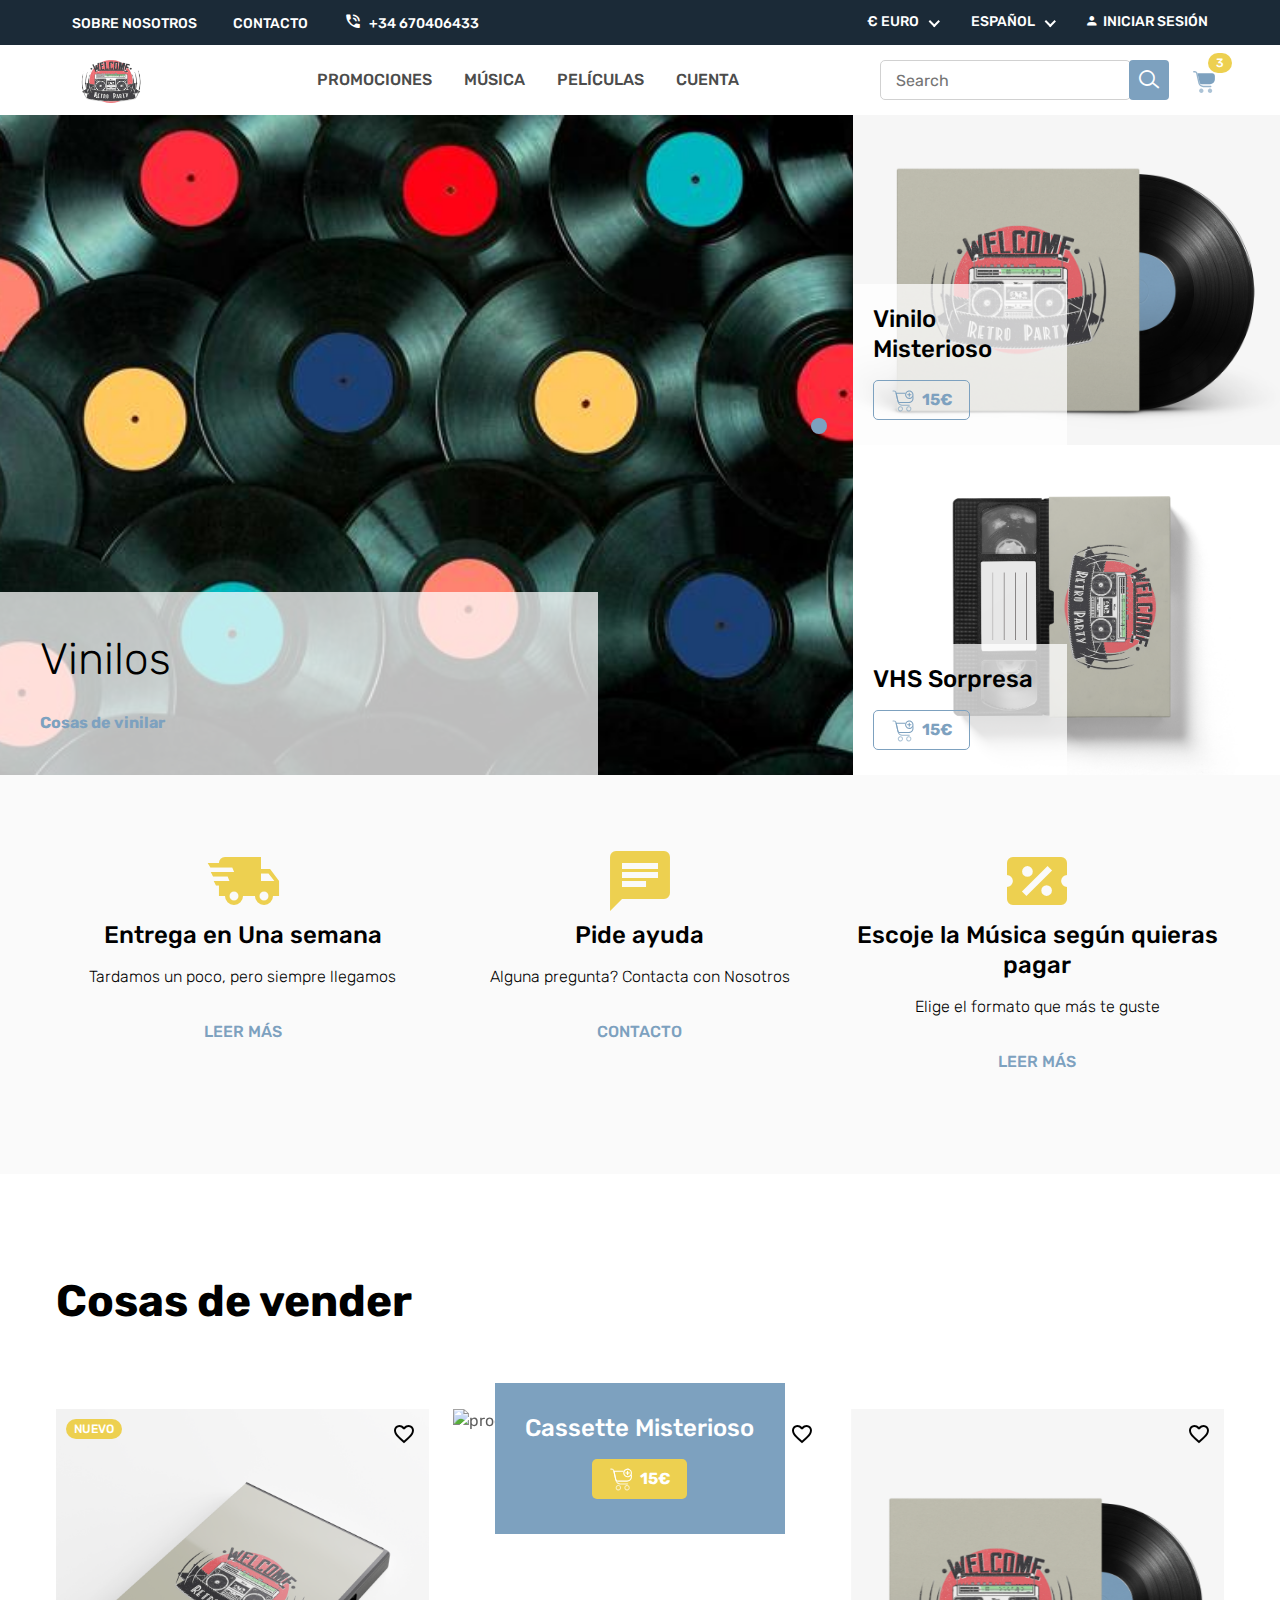
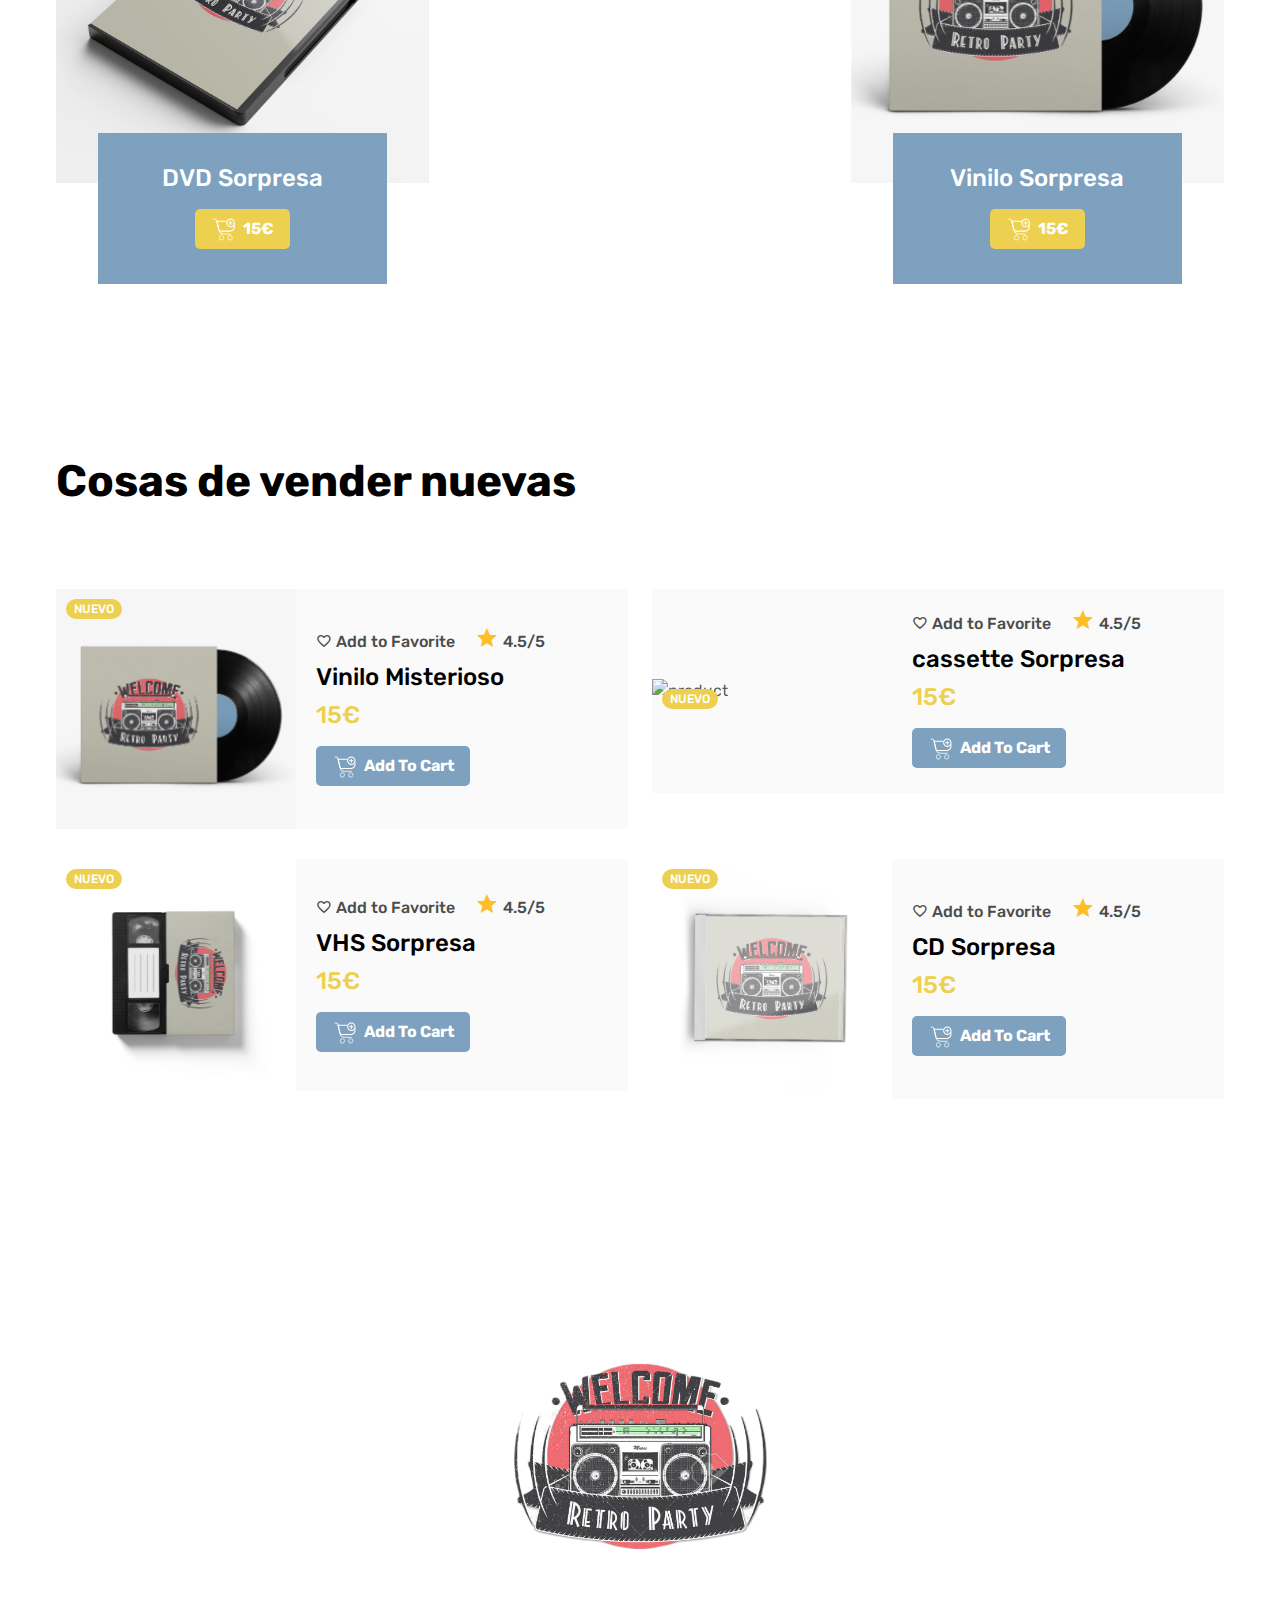
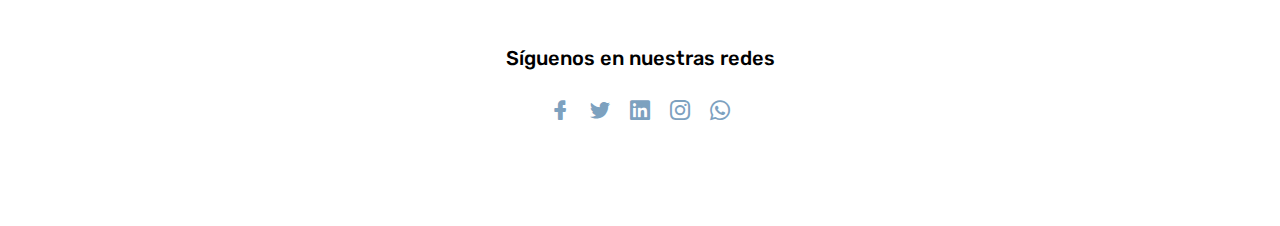
==== index.html @ 0384790f "cambios nav" ====
<!doctype html>
<html class="no-js" lang="en">

<head>
    <meta charset="utf-8">

    <!--====== Title ======-->
    <title>Magic Media</title>

    <meta name="description" content="">
    <meta name="viewport" content="width=device-width, initial-scale=1">

    <!--====== Favicon Icon ======-->
    <link rel="shortcut icon" href="assets/images/iconito.png" type="image/png">

    <!--====== Slick CSS ======-->
    <link rel="stylesheet" href="assets/css/slick.css">

    <!--====== Line Icons CSS ======-->
    <link rel="stylesheet" href="assets/css/LineIcons.css">

    <!--====== Material Design Icons CSS ======-->
    <link rel="stylesheet" href="assets/css/materialdesignicons.min.css">

    <!--====== Jquery Ui CSS ======-->
    <link rel="stylesheet" href="assets/css/jquery-ui.min.css">

    <!--====== nice select CSS ======-->
    <link rel="stylesheet" href="assets/css/nice-select.css">

    <!--====== Bootstrap CSS ======-->
    <link rel="stylesheet" href="assets/css/bootstrap.min.css">

    <!--====== Default CSS ======-->
    <link rel="stylesheet" href="assets/css/default.css">

    <!--====== Style CSS ======-->
    <link rel="stylesheet" href="assets/css/style.css">

</head>

<body>

    <!--====== Preloader Part Start ======-->
    <div class="preloader">
        <div class="loader">
            <div class="ytp-spinner">
                <div class="ytp-spinner-container">
                    <div class="ytp-spinner-rotator">
                        <div class="ytp-spinner-left">
                            <div class="ytp-spinner-circle"></div>
                        </div>
                        <div class="ytp-spinner-right">
                            <div class="ytp-spinner-circle"></div>
                        </div>
                    </div>
                </div>
            </div>
        </div>
    </div>
    <!--====== Preloader Part Ends ======-->

    <!--====== Navbar Style 7 Part Start ======-->
    <div class="navigation">
        <header class="navbar-style-7 position-relative">
            <div class="container">
                <!-- navbar mobile Start -->
                <div class="navbar-mobile d-lg-none">
                    <div class="row align-items-center">
                        <div class="col-3">
                            <!-- navbar cart start -->
                            <div class="navbar-toggle icon-text-btn">
                                <a class="icon-btn primary-icon-text mobile-menu-open-7" href="javascript:void(0)">
                                    <i class="mdi mdi-menu"></i>
                                </a>
                            </div>
                            <!-- navbar cart Ends -->
                        </div>
                        <div class="col-6">
                            <!-- desktop logo Start -->
                            <div class="mobile-logo text-center">
                                <a href="index.html"><img src="assets/images/logoMMS.png" alt="Logo"></a>
                            </div>
                            <!-- desktop logo Ends -->
                        </div>
                        <div class="col-3">
                            <!-- navbar cart start -->
                            <div class="navbar-cart">
                                <a class="icon-btn primary-icon-text icon-text-btn" href="javascript:void(0)">
                                    <img src="assets/images/icon-svg/cart-1.svg" alt="Icon">
                                    <span class="icon-text text-style-1">3</span>
                                </a>
    
                                <div class="navbar-cart-dropdown">
                                    <div class="checkout-style-2">
                                        <div class="checkout-header d-flex justify-content-between">
                                            <h6 class="title">Carro de la compra</h6>
                                        </div>
    
                                        <div class="checkout-table table-responsive">
                                            <table class="table">
                                                <tbody>
                                                    <tr>
                                                        <td class="checkout-product">
                                                            <div class="product-cart d-flex">
                                                                <div class="product-thumb">
                                                                    <img src="assets/images/product-cart/product-1.png"
                                                                        alt="Product">
                                                                </div>
                                                                <div class="product-content media-body">
                                                                    <h5 class="title">
                                                                        <a href="product-details-page.html">Disco Misterioso</a>
                                                                    </h5>
                                                                    <ul>
                                                                        <li><span></span></li>
                                                                        <li><span></span></li>
                                                                        <li>
                                                                            <a class="delete" href="javascript:void(0)">
                                                                                <i class="mdi mdi-delete"></i>
                                                                            </a>
                                                                        </li>
                                                                    </ul>
                                                                </div>
                                                            </div>
                                                        </td>
                                                        <td class="checkout-quantity">
                                                            <div class="product-quantity d-inline-flex">
                                                                <button type="button" id="sub" class="sub">
                                                                    <i class="mdi mdi-minus"></i>
                                                                </button>
                                                                <input type="text" value="1">
                                                                <button type="button" id="add" class="add">
                                                                    <i class="mdi mdi-plus"></i>
                                                                </button>
                                                            </div>
                                                        </td>
                                                        <td class="checkout-price">
                                                            <p class="price">15.00€</p>
                                                        </td>
                                                    </tr>
                                                    <tr>
                                                        <td class="checkout-product">
                                                            <div class="product-cart d-flex">
                                                                <div class="product-thumb">
                                                                    <img src="assets/images/product-cart/product-2.png"
                                                                        alt="Product">
                                                                </div>
                                                                <div class="product-content media-body">
                                                                    <h5 class="title">
                                                                        <a href="product-details-page.html">Vinilo sorpresa</a>
                                                                    </h5>
                                                                    <ul>
                                                                        <li><span></span></li>
                                                                        <li><span></span></li>
                                                                        <li>
                                                                            <a class="delete" href="javascript:void(0)">
                                                                                <i class="mdi mdi-delete"></i>
                                                                            </a>
                                                                        </li>
                                                                    </ul>
                                                                </div>
                                                            </div>
                                                        </td>
                                                        <td class="checkout-quantity">
                                                            <div class="product-quantity d-inline-flex">
                                                                <button type="button" id="sub" class="sub">
                                                                    <i class="mdi mdi-minus"></i>
                                                                </button>
                                                                <input type="text" value="1">
                                                                <button type="button" id="add" class="add">
                                                                    <i class="mdi mdi-plus"></i>
                                                                </button>
                                                            </div>
                                                        </td>
                                                        <td class="checkout-price">
                                                            <p class="price">15.00€</p>
                                                        </td>
                                                    </tr>
                                                    <tr>
                                                        <td class="checkout-product">
                                                            <div class="product-cart d-flex">
                                                                <div class="product-thumb">
                                                                    <img src="assets/images/product-cart/product-3.png"
                                                                        alt="Product">
                                                                </div>
                                                                <div class="product-content media-body">
                                                                    <h5 class="title">
                                                                        <a href="product-details-page.html">Blue-Ray Misterioso</a>
                                                                    </h5>
                                                                    <ul>
                                                                        <li><span></span></li>
                                                                        <li><span></span></li>
                                                                        <li>
                                                                            <a class="delete" href="javascript:void(0)">
                                                                                <i class="mdi mdi-delete"></i>
                                                                            </a>
                                                                        </li>
                                                                    </ul>
                                                                </div>
                                                            </div>
                                                        </td>
                                                        <td class="checkout-quantity">
                                                            <div class="product-quantity d-inline-flex">
                                                                <button type="button" id="sub" class="sub">
                                                                    <i class="mdi mdi-minus"></i>
                                                                </button>
                                                                <input type="text" value="1">
                                                                <button type="button" id="add" class="add">
                                                                    <i class="mdi mdi-plus"></i>
                                                                </button>
                                                            </div>
                                                        </td>
                                                        <td class="checkout-price">
                                                            <p class="price">15.00€</p>
                                                        </td>
                                                    </tr>
                                                </tbody>
                                            </table>
                                        </div>
    
                                        <div class="checkout-footer">
                                            <div class="checkout-sub-total d-flex justify-content-between">
                                                <p class="value">Precio Total:</p>
                                                <p class="price">45€</p>
                                            </div>
                                            <div class="checkout-btn">
                                                <a href="cart-page.html" class="main-btn primary-btn-border">Ver carrito</a>
                                                <a href="checkout-page.html" class="main-btn primary-btn">Checkout</a>
                                            </div>
                                        </div>
                                    </div>
                                </div>
                            </div>
                            <!-- navbar cart Ends -->
                        </div>
                    </div>
                    <!-- navbar search start -->
                    <div class="navbar-search mt-15.00€ search-style-5">
                        <div class="search-input">
                            <input type="text" placeholder="Search">
                        </div>
                        <div class="search-btn">
                            <button><i class="lni lni-search-alt"></i></button>
                        </div>
                    </div>
                    <!-- navbar search Ends -->
                </div>
                <!-- navbar mobile Start -->
            </div>
    
            <div class="navbar-container navbar-sidebar-7">
                <!-- navbar close  Ends -->
                <div class="navbar-close d-lg-none">
                    <a class="close-mobile-menu-7" href="javascript:void(0)"><i class="mdi mdi-close"></i></a>
                </div>
                <!-- navbar close  Ends -->
    
                <!-- navbar top Start -->
                <div class="navbar-top-wrapper">
                    <div class="container-lg">
                        <div class="navbar-top d-lg-flex justify-content-between">
                            <!-- navbar top left Start -->
                            <div class="navbar-top-left">
                                <ul class="navbar-top-link">
                                    <li><a href="about-page.html">Sobre nosotros</a></li>
                                    <li><a href="404.html">Contacto</a></li>
                                    <li>
                                        <a href="javascript:void(0)">
                                            <i class="mdi mdi-phone-in-talk"></i>
                                            +34 670406433
                                        </a>
                                    </li>
                                </ul>
                            </div>
                            <!-- navbar top left Ends -->
                            <!-- navbar top right Start -->
                            <div class="navbar-top-right">
                                <ul class="navbar-top-link">
                                    <li>
                                        <select>
                                            
                                            <option value="0">€ EURO</option>
                                            <option value="1">Ptas</option>
                                            
                                        </select>
                                    </li>
                                    <li>
                                        <select>
                                            <option value="0">Español</option>
                                            <option value="1">English</option>
                                            
                                        </select>
                                    </li>
                                    <li><a href="login-page.html"><i class="mdi mdi-account"></i>Iniciar sesión</a></li>
                                </ul>
                            </div>
                            <!-- navbar top right Ends -->
                        </div>
                    </div>
                </div>
                <!-- navbar top Ends -->
    
                <!-- main navbar Start -->
                <div class="navbar-wrapper">
                    <div class="container-lg">
                        <nav class="main-navbar d-lg-flex justify-content-between align-items-center">
                            <!-- desktop logo Start -->
                            <div class="desktop-logo d-none d-lg-block">
                                <img src="assets/images/logoMMS.png" alt="Logo"></a>
                            </div>
                            <!-- desktop logo Ends -->
                            <!-- navbar menu Start -->
                            <div class="navbar-menu">
                                <ul class="main-menu">

                                    <li><a href="category.html">Promociones</a></li>
                                    
                                    <li class="menu-item-has-children">
                                        <a href="#">Música</a>

                                        <ul class="sub-menu">
                                            <li><a href="category.html">Discos</a></li>
                                            <li><a href="category.html">Vinilos</a></li>
                                            <li><a href="category.html">Casetes</a></li>
                                        </ul>

                                    </li>
                                    <li class="menu-item-has-children">
                                        <a href="#">Películas</a>

                                        <ul class="sub-menu">
                                            <li><a href="category.html">VHS</a></li>
                                            <li><a href="category.html">DVD</a></li>
                                            <li><a href="category.html">Blu-Ray</a></li>
                                        </ul>

                                    </li>
                                    <li><a href="account-page.html">Cuenta</a></li>
                                    
                                </ul>
                            </div>
                            <!-- navbar menu Ends -->
                            <div class="navbar-search-cart d-none d-lg-flex">
                                <!-- navbar search start -->
                                <div class="navbar-search search-style-5">

                                    <div class="search-input">
                                        <input type="text" placeholder="Search">
                                    </div>
                                    <div class="search-btn">
                                        <button><i class="lni lni-search-alt"></i></button>
                                    </div>
                                </div>
                                <!-- navbar search Ends -->
                                <!-- navbar cart start -->
                                <div class="navbar-cart">
                                    <a class="icon-btn primary-icon-text icon-text-btn" href="javascript:void(0)">
                                        <img src="assets/images/icon-svg/cart-1.svg" alt="Icon">
                                        <span class="icon-text text-style-1">3</span>
                                    </a>
        
                                    <div class="navbar-cart-dropdown">
                                        <div class="checkout-style-2">
                                            <div class="checkout-header d-flex justify-content-between">
                                                <h6 class="title">Carro de la compra</h6>
                                            </div>
        
                                            <div class="checkout-table table-responsive">
                                                <table class="table">
                                                    <tbody>
                                                        <tr>
                                                            <td class="checkout-product">
                                                                <div class="product-cart d-flex">
                                                                    <div class="product-thumb">
                                                                        <img src="assets/images/product-cart/product-1.png"
                                                                            alt="Product">
                                                                    </div>
                                                                    <div class="product-content media-body">
                                                                        <h5 class="title">
                                                                            <a href="product-details-page.html">Disco Misterioso</a>
                                                                        </h5>
                                                                        <ul>
                                                                            <li><span></span></li>
                                                                            <li><span></span></li>
                                                                            <li>
                                                                                <a class="delete" href="javascript:void(0)">
                                                                                    <i class="mdi mdi-delete"></i>
                                                                                </a>
                                                                            </li>
                                                                        </ul>
                                                                    </div>
                                                                </div>
                                                            </td>
                                                            <td class="checkout-quantity">
                                                                <div class="product-quantity d-inline-flex">
                                                                    <button type="button" id="sub" class="sub">
                                                                        <i class="mdi mdi-minus"></i>
                                                                    </button>
                                                                    <input type="text" value="1">
                                                                    <button type="button" id="add" class="add">
                                                                        <i class="mdi mdi-plus"></i>
                                                                    </button>
                                                                </div>
                                                            </td>
                                                            <td class="checkout-price">
                                                                <p class="price">15.00€</p>
                                                            </td>
                                                        </tr>
                                                        <tr>
                                                            <td class="checkout-product">
                                                                <div class="product-cart d-flex">
                                                                    <div class="product-thumb">
                                                                        <img src="assets/images/product-cart/product-2.png"
                                                                            alt="Product">
                                                                    </div>
                                                                    <div class="product-content media-body">
                                                                        <h5 class="title">
                                                                            <a href="product-details-page.html">Vinilo sorpresa</a>
                                                                        </h5>
                                                                        <ul>
                                                                            <li><span></span></li>
                                                                            <li><span></span></li>
                                                                            <li>
                                                                                <a class="delete" href="javascript:void(0)">
                                                                                    <i class="mdi mdi-delete"></i>
                                                                                </a>
                                                                            </li>
                                                                        </ul>
                                                                    </div>
                                                                </div>
                                                            </td>
                                                            <td class="checkout-quantity">
                                                                <div class="product-quantity d-inline-flex">
                                                                    <button type="button" id="sub" class="sub">
                                                                        <i class="mdi mdi-minus"></i>
                                                                    </button>
                                                                    <input type="text" value="1">
                                                                    <button type="button" id="add" class="add">
                                                                        <i class="mdi mdi-plus"></i>
                                                                    </button>
                                                                </div>
                                                            </td>
                                                            <td class="checkout-price">
                                                                <p class="price">15.00€</p>
                                                            </td>
                                                        </tr>
                                                        <tr>
                                                            <td class="checkout-product">
                                                                <div class="product-cart d-flex">
                                                                    <div class="product-thumb">
                                                                        <img src="assets/images/product-cart/product-3.png"
                                                                            alt="Product">
                                                                    </div>
                                                                    <div class="product-content media-body">
                                                                        <h5 class="title">
                                                                            <a href="product-details-page.html">Blue-Ray Misterioso</a>
                                                                        </h5>
                                                                        <ul>
                                                                            <li><span></span></li>
                                                                            <li><span></span></li>
                                                                            <li>
                                                                                <a class="delete" href="javascript:void(0)">
                                                                                    <i class="mdi mdi-delete"></i>
                                                                                </a>
                                                                            </li>
                                                                        </ul>
                                                                    </div>
                                                                </div>
                                                            </td>
                                                            <td class="checkout-quantity">
                                                                <div class="product-quantity d-inline-flex">
                                                                    <button type="button" id="sub" class="sub">
                                                                        <i class="mdi mdi-minus"></i>
                                                                    </button>
                                                                    <input type="text" value="1">
                                                                    <button type="button" id="add" class="add">
                                                                        <i class="mdi mdi-plus"></i>
                                                                    </button>
                                                                </div>
                                                            </td>
                                                            <td class="checkout-price">
                                                                <p class="price">15.00€</p>
                                                            </td>
                                                        </tr>
                                                    </tbody>
                                                </table>
                                            </div>
        
                                            <div class="checkout-footer">
                                                <div class="checkout-sub-total d-flex justify-content-between">
                                                    <p class="value">Precio Total:</p>
                                                    <p class="price">45€</p>
                                                </div>
                                                <div class="checkout-btn">
                                                    <a href="cart-page.html" class="main-btn primary-btn-border">Ver carrito</a>
                                                    <a href="checkout-page.html" class="main-btn primary-btn">Checkout</a>
                                                </div>
                                            </div>
                                        </div>
                                    </div>
                                </div>
                                <!-- navbar cart Ends -->
                            </div>
                        </nav>
                    </div>
                </div>
                <!-- main navbar Ends -->
            </div>
            <div class="overlay-7"></div>
        </header>
    </div>
    <!--====== Navbar Style 7 Part Ends ======-->

    <!--====== Header Style 1 Part Start ======-->
    <section class="header-style-1">
        <div class="header-big">
            <div class="header-items-active">
                <div class="single-header-item bg_cover"
                    style="background-image: url(assets/images/header-1/header-big-1.jpg);">
                    <div class="header-item-content">
                        <h3 class="title">Vinilos </h3>
                        <a href="javascript:void(0)" class="link">Cosas de vinilar</a>
                    </div>
                </div>
                <div class="single-header-item bg_cover"
                    style="background-image: url(assets/images/header-1/header-big-2.jpg);">
                    <div class="header-item-content">
                        <h3 class="title">Discos</h3>
                        <a href="javascript:void(0)" class="link">Cosas de discar</a>
                    </div>
                </div>
                <div class="single-header-item bg_cover"
                    style="background-image: url(assets/images/header-1/header-big-1.jpg);">
                    <div class="header-item-content">
                        <h3 class="title">Vinilos</h3>
                        <a href="javascript:void(0)" class="link">Cosas de vinilar</a>
                    </div>
                </div>
            </div>
        </div>
        <div class="header-min">
            <div class="header-min-item product-style-25 bg_cover"
                style="background-image: url(assets/images/header-1/header-min-1.png);">
                <div class="product-content">
                    <h4 class="title"><a href="product-details-page.html">Vinilo Misterioso</a></h4>
                    <a href="javascript:void(0)" class="main-btn primary-btn-border"> <img src="assets/images/icon-svg/cart-5.svg" alt="">
                        15€
                    </a>
                </div>
            </div>
            <div class="header-min-item product-style-25 bg_cover"
                style="background-image: url(assets/images/header-1/header-min-2.png);">
                <div class="product-content">
                    <h4 class="title"><a href="product-details-page.html">VHS Sorpresa</a></h4>
                    <a href="javascript:void(0)" class="main-btn primary-btn-border"> <img src="assets/images/icon-svg/cart-5.svg" alt="">
                        15€
                    </a>
                </div>
            </div>
        </div>
    </section>
    <!--====== Header Style 1 Part Ends ======-->

    <!--====== Content Card Style 4 Part Start ======-->
    <section class="content-card-style-4 pt-70 pb-100">
        <div class="container">
            <div class="row justify-content-center">
                <div class="col-lg-4 col-md-7 col-sm-8">
                    <div class="single-content mt-15.00€ text-center">
                        <div class="content-icon">
                            <i class="mdi mdi-truck-fast"></i>
                        </div>
                        <div class="content-content">
                            <h4 class="title"><a href="javascript:void(0)">Entrega en Una semana</a></h4>
                            <p>Tardamos un poco, pero siempre llegamos</p>
                            <a href="500.html" class="more">Leer más</a>
                        </div>
                    </div>
                </div>
                <div class="col-lg-4 col-md-7 col-sm-8">
                    <div class="single-content mt-15.00€ text-center">
                        <div class="content-icon">
                            <i class="mdi mdi-message-text"></i>
                        </div>
                        <div class="content-content">
                            <h4 class="title"><a href="javascript:void(0)">Pide ayuda</a></h4>
                            <p>Alguna pregunta? Contacta con Nosotros</p>
                            <a href="404.html" class="more">Contacto</a>
                        </div>
                    </div>
                </div>
                <div class="col-lg-4 col-md-7 col-sm-8">
                    <div class="single-content mt-15.00€ text-center">
                        <div class="content-icon">
                            <i class="mdi mdi-ticket-percent"></i>
                        </div>
                        <div class="content-content">
                            <h4 class="title"><a href="javascript:void(0)">Escoje la Música según quieras pagar</a></h4>
                            <p>Elige el formato que más te guste</p>
                            <a href="500.html" class="more">Leer más</a>
                        </div>
                    </div>
                </div>
            </div>
        </div>
    </section>
    <!--====== Content Card Style 4 Part Ends ======-->

    <!--====== Product Style 1 Part Start ======-->
    <section class="product-wrapper pt-100 pb-70">
        <div class="container">
            <div class="row">
                <div class="col-lg-12">
                    <div class="mb-50">
                        <h1 class="heading-1 font-weight-700">Cosas de vender</h1>
                    </div>
                </div>
            </div>
            <div class="row">
                <div class="col-lg-4 col-sm-6">
                    <div class="product-style-1 mt-30">
                        <div class="product-image">
                            <span class="icon-text text-style-1">NUEVO</span>
                            <div class="product-active">
                                <div class="product-item active">
                                    <img src="assets/images/product-1/product-1.png" alt="product">
                                </div>
                            </div>
                            <a class="add-wishlist" href="javascript:void(0)">
                                <i class="mdi mdi-heart-outline"></i>
                            </a>
                        </div>
                        <div class="product-content text-center">
                            <h4 class="title"><a href="product-details-page.html">DVD Sorpresa</a></h4>
                            <a href="javascript:void(0)" class="main-btn secondary-1-btn">
                                <img src="assets/images/icon-svg/cart-7.svg" alt="">
                                15€
                            </a>
                        </div>
                    </div>
                </div>
                <div class="col-lg-4 col-sm-6">
                    <div class="product-style-1 mt-30">
                        <div class="product-image">
                            <div class="product-active">
                                <div class="product-item active">
                                    <img src="assets/images/product-1/product-5.png" alt="product">
                                </div>
                            </div>
                            <a class="add-wishlist" href="javascript:void(0)">
                                <i class="mdi mdi-heart-outline"></i>
                            </a>
                        </div>
                        <div class="product-content text-center">
                            <h4 class="title"><a href="product-details-page.html">Cassette Misterioso</a></h4>
                            <a href="javascript:void(0)" class="main-btn secondary-1-btn">
                                <img src="assets/images/icon-svg/cart-7.svg" alt="">
                                15€
                            </a>
                        </div>
                    </div>
                </div>
                <div class="col-lg-4 col-sm-6">
                    <div class="product-style-1 mt-30">
                        <div class="product-image">
                            <div class="product-active">
                                <div class="product-item active">
                                    <img src="assets/images/product-1/product-4.png" alt="product">
                                </div>
                            </div>
                            <a class="add-wishlist" href="javascript:void(0)">
                                <i class="mdi mdi-heart-outline"></i>
                            </a>
                        </div>
                        <div class="product-content text-center">
                            <h4 class="title"><a href="product-details-page.html">Vinilo Sorpresa</Source></a></h4>
                            <a href="javascript:void(0)" class="main-btn secondary-1-btn">
                                <img src="assets/images/icon-svg/cart-7.svg" alt="">
                                15€
                            </a>
                        </div>
                    </div>
                </div>
            </div>
        </div>
    </section>
    <!--====== Product Style 1 Part Ends ======-->

    <!--====== Product Style 7 Part Start ======-->
    <section class="product-wrapper pt-100 pb-100">
        <div class="container">
            <div class="row">
                <div class="col-lg-12">
                    <div class="mb-50">
                        <h1 class="heading-1 font-weight-700">Cosas de vender nuevas</h1>
                    </div>
                </div>
            </div>
            <div class="row">
                <div class="col-lg-6">
                    <div class="product-style-7 mt-30">
                        <div class="product-image">
                            <span class="icon-text text-style-1">NUEVO</span>
                            <div class="product-active">
                                <div class="product-item active">
                                    <img src="assets/images/product-4/product-1.png" alt="product">
                                </div>
                            </div>
                        </div>
                        <div class="product-content">
                            <ul class="product-meta">
                                <li>
                                    <a class="add-wishlist" href="javascript:void(0)">
                                        <i class="mdi mdi-heart-outline"></i>
                                        Add to Favorite
                                    </a>
                                </li>
                                <li>
                                    <span><i class="mdi mdi-star"></i> 4.5/5</span>
                                </li>
                            </ul>
                            <h4 class="title"><a href="product-details-page.html">Vinilo Misterioso</a></h4>
                            <span class="price">15€</span>
                            <a href="javascript:void(0)" class="main-btn primary-btn">
                                <img src="assets/images/icon-svg/cart-4.svg" alt="">
                                Add to Cart
                            </a>
                        </div>
                    </div>
                </div>
                <div class="col-lg-6">
                    <div class="product-style-7 mt-30">
                        <div class="product-image">
                            <span class="icon-text text-style-1">NUEVO</span>
                            <div class="product-active">
                                <div class="product-item active">
                                    <img src="assets/images/product-4/product-3.png" alt="product">
                                </div>
                            </div>
                        </div>
                        <div class="product-content">
                            <ul class="product-meta">
                                <li>
                                    <a class="add-wishlist" href="javascript:void(0)">
                                        <i class="mdi mdi-heart-outline"></i>
                                        Add to Favorite
                                    </a>
                                </li>
                                <li>
                                    <span><i class="mdi mdi-star"></i> 4.5/5</span>
                                </li>
                            </ul>
                            <h4 class="title"><a href="product-details-page.html">cassette Sorpresa</a></h4>
                            <span class="price">15€</span>
                            <a href="javascript:void(0)" class="main-btn primary-btn">
                                <img src="assets/images/icon-svg/cart-4.svg" alt="">
                                Add to Cart
                            </a>
                        </div>
                    </div>
                </div>
                <div class="col-lg-6">
                    <div class="product-style-7 mt-30">
                        <div class="product-image">
                            <span class="icon-text text-style-1">NUEVO</span>
                            <div class="product-active">
                                <div class="product-item active">
                                    <img src="assets/images/product-4/product-5.png" alt="product">
                                </div>

                            </div>
                        </div>
                        <div class="product-content">
                            <ul class="product-meta">
                                <li>
                                    <a class="add-wishlist" href="javascript:void(0)">
                                        <i class="mdi mdi-heart-outline"></i>
                                        Add to Favorite
                                    </a>
                                </li>
                                <li>
                                    <span><i class="mdi mdi-star"></i> 4.5/5</span>
                                </li>
                            </ul>
                            <h4 class="title"><a href="product-details-page.html">VHS Sorpresa</a></h4>
                            <span class="price">15€</span>
                            <a href="javascript:void(0)" class="main-btn primary-btn">
                                <img src="assets/images/icon-svg/cart-4.svg" alt="">
                                Add to Cart
                            </a>
                        </div>
                    </div>
                </div>
                <div class="col-lg-6">
                    <div class="product-style-7 mt-30">
                        <div class="product-image">
                            <span class="icon-text text-style-1">NUEVO</span>
                            <div class="product-active">
                                <div class="product-item active">
                                    <img src="assets/images/product-4/product-7.png" alt="product">
                                </div>
                            </div>
                        </div>
                        <div class="product-content">
                            <ul class="product-meta">
                                <li>
                                    <a class="add-wishlist" href="javascript:void(0)">
                                        <i class="mdi mdi-heart-outline"></i>
                                        Add to Favorite
                                    </a>
                                </li>
                                <li>
                                    <span><i class="mdi mdi-star"></i> 4.5/5</span>
                                </li>
                            </ul>
                            <h4 class="title"><a href="product-details-page.html">CD Sorpresa</a></h4>

                            <span class="price">15€</span>
                            <a href="javascript:void(0)" class="main-btn primary-btn">
                                <img src="assets/images/icon-svg/cart-4.svg" alt="">
                                Add to Cart
                            </a>
                        </div>
                    </div>
                </div>
            </div>
        </div>
    </section>
    <!--====== Product Style 7 Part Ends ======-->



    <!--====== Clients Logo Part Start ======-->
 
    <!--====== Clients Logo Part Ends ======-->

    
     

    <!--====== Footer Style 3 Part Start ======-->
    <section class="footer-style-3 pt-100 pb-100">
        <div class="container">
            <div class="footer-top">
                <div class="row justify-content-center">
                    <div class="col-lg-5 col-md-7 col-sm-10">
                        <div class="footer-logo text-center">
                            
                            <img src="assets/images/logoMMS.png" alt="">
                            
                        </div>
                        <h5 class="heading-5 text-center mt-30">Síguenos en nuestras redes</h5>
                        <ul class="footer-follow text-center">
                            <li><a href="javascript:void(0)"><i class="lni lni-facebook-filled"></i></a></li>
                            <li><a href="javascript:void(0)"><i class="lni lni-twitter-filled"></i></a></li>
                            <li><a href="javascript:void(0)"><i class="lni lni-linkedin-original"></i></a></li>
                            <li><a href="javascript:void(0)"><i class="lni lni-instagram-original"></i></a></li>
                            <li><a href="javascript:void(0)"><i class="lni lni-whatsapp"></i></a></li>
                        </ul>
                    </div>
                </div>
            </div>
    
            
    
    </section>
    <!--====== Footer Style 3 Part Ends ======-->

    <!--====== Bootstrap 5 js ======-->
    <script src="assets/js/popper.min.js"></script>
    <script src="assets/js/bootstrap.min.js"></script>


    <!--====== Jquery js ======-->
    <script src="assets/js/vendor/jquery-3.5.1.min.js"></script>
    <script src="assets/js/vendor/modernizr-3.7.1.min.js"></script>

    <!--====== Slick js ======-->
    <script src="assets/js/slick.min.js"></script>

    <!--====== Accordion Steps Form js ======-->
    <script src="assets/js/jquery-vj-accordion-steps.js"></script>

    <!--====== Jquery Ui js ======-->
    <script src="assets/js/jquery-ui.min.js"></script>

    <!--====== Form validator js ======-->
    <script src="assets/js/jquery.form-validator.min.js"></script>

    <!--====== nice select js ======-->
    <script src="assets/js/jquery.nice-select.min.js"></script>

    <!--====== formatter js ======-->
    <script src="assets/js/jquery.formatter.min.js"></script>

    <!--====== Main js ======-->
    <script src="assets/js/count-up.min.js"></script>

    <!--====== Main js ======-->
    <script src="assets/js/main.js"></script>

</body>

</html>
---- assets/css/nice-select.css ----
.nice-select{-webkit-tap-highlight-color:transparent;background-color:#fff;border-radius:5px;border:solid 1px #e8e8e8;box-sizing:border-box;clear:both;cursor:pointer;display:block;float:left;font-family:inherit;font-size:14px;font-weight:400;height:42px;line-height:40px;outline:none;padding-left:18px;padding-right:30px;position:relative;text-align:left!important;-webkit-transition:all .2s ease-in-out;transition:all .2s ease-in-out;-webkit-user-select:none;-moz-user-select:none;-ms-user-select:none;user-select:none;white-space:nowrap;width:auto}.nice-select:hover{border-color:#dbdbdb}.nice-select:active,.nice-select.open,.nice-select:focus{border-color:#999}.nice-select:after{border-bottom:2px solid #999;border-right:2px solid #999;content:'';display:block;height:5px;margin-top:-4px;pointer-events:none;position:absolute;right:12px;top:50%;-webkit-transform-origin:66% 66%;-ms-transform-origin:66% 66%;transform-origin:66% 66%;-webkit-transform:rotate(45deg);-ms-transform:rotate(45deg);transform:rotate(45deg);-webkit-transition:all .15s ease-in-out;transition:all .15s ease-in-out;width:5px}.nice-select.open:after{-webkit-transform:rotate(-135deg);-ms-transform:rotate(-135deg);transform:rotate(-135deg)}.nice-select.open .list{opacity:1;pointer-events:auto;-webkit-transform:scale(1) translateY(0);-ms-transform:scale(1) translateY(0);transform:scale(1) translateY(0)}.nice-select.disabled{border-color:#ededed;color:#999;pointer-events:none}.nice-select.disabled:after{border-color:#ccc}.nice-select.wide{width:100%}.nice-select.wide .list{left:0!important;right:0!important}.nice-select.right{float:right}.nice-select.right .list{left:auto;right:0}.nice-select.small{font-size:12px;height:36px;line-height:34px}.nice-select.small:after{height:4px;width:4px}.nice-select.small .option{line-height:34px;min-height:34px}.nice-select .list{background-color:#fff;border-radius:5px;box-shadow:0 0 0 1px rgba(68,68,68,.11);box-sizing:border-box;margin-top:4px;opacity:0;overflow:hidden;padding:0;pointer-events:none;position:absolute;top:100%;left:0;-webkit-transform-origin:50% 0;-ms-transform-origin:50% 0;transform-origin:50% 0;-webkit-transform:scale(.75) translateY(-21px);-ms-transform:scale(.75) translateY(-21px);transform:scale(.75) translateY(-21px);-webkit-transition:all .2s cubic-bezier(.5,0,0,1.25),opacity .15s ease-out;transition:all .2s cubic-bezier(.5,0,0,1.25),opacity .15s ease-out;z-index:999}.nice-select .list:hover .option:not(:hover){background-color:transparent!important}.nice-select .option{cursor:pointer;font-weight:400;line-height:40px;list-style:none;min-height:40px;outline:none;padding-left:18px;padding-right:29px;text-align:left;-webkit-transition:all .2s;transition:all .2s}.nice-select .option:hover,.nice-select .option.focus,.nice-select .option.selected.focus{background-color:#f6f6f6}.nice-select .option.selected{font-weight:700}.nice-select .option.disabled{background-color:transparent;color:#999;cursor:default}.no-csspointerevents .nice-select .list{display:none}.no-csspointerevents .nice-select.open .list{display:block}
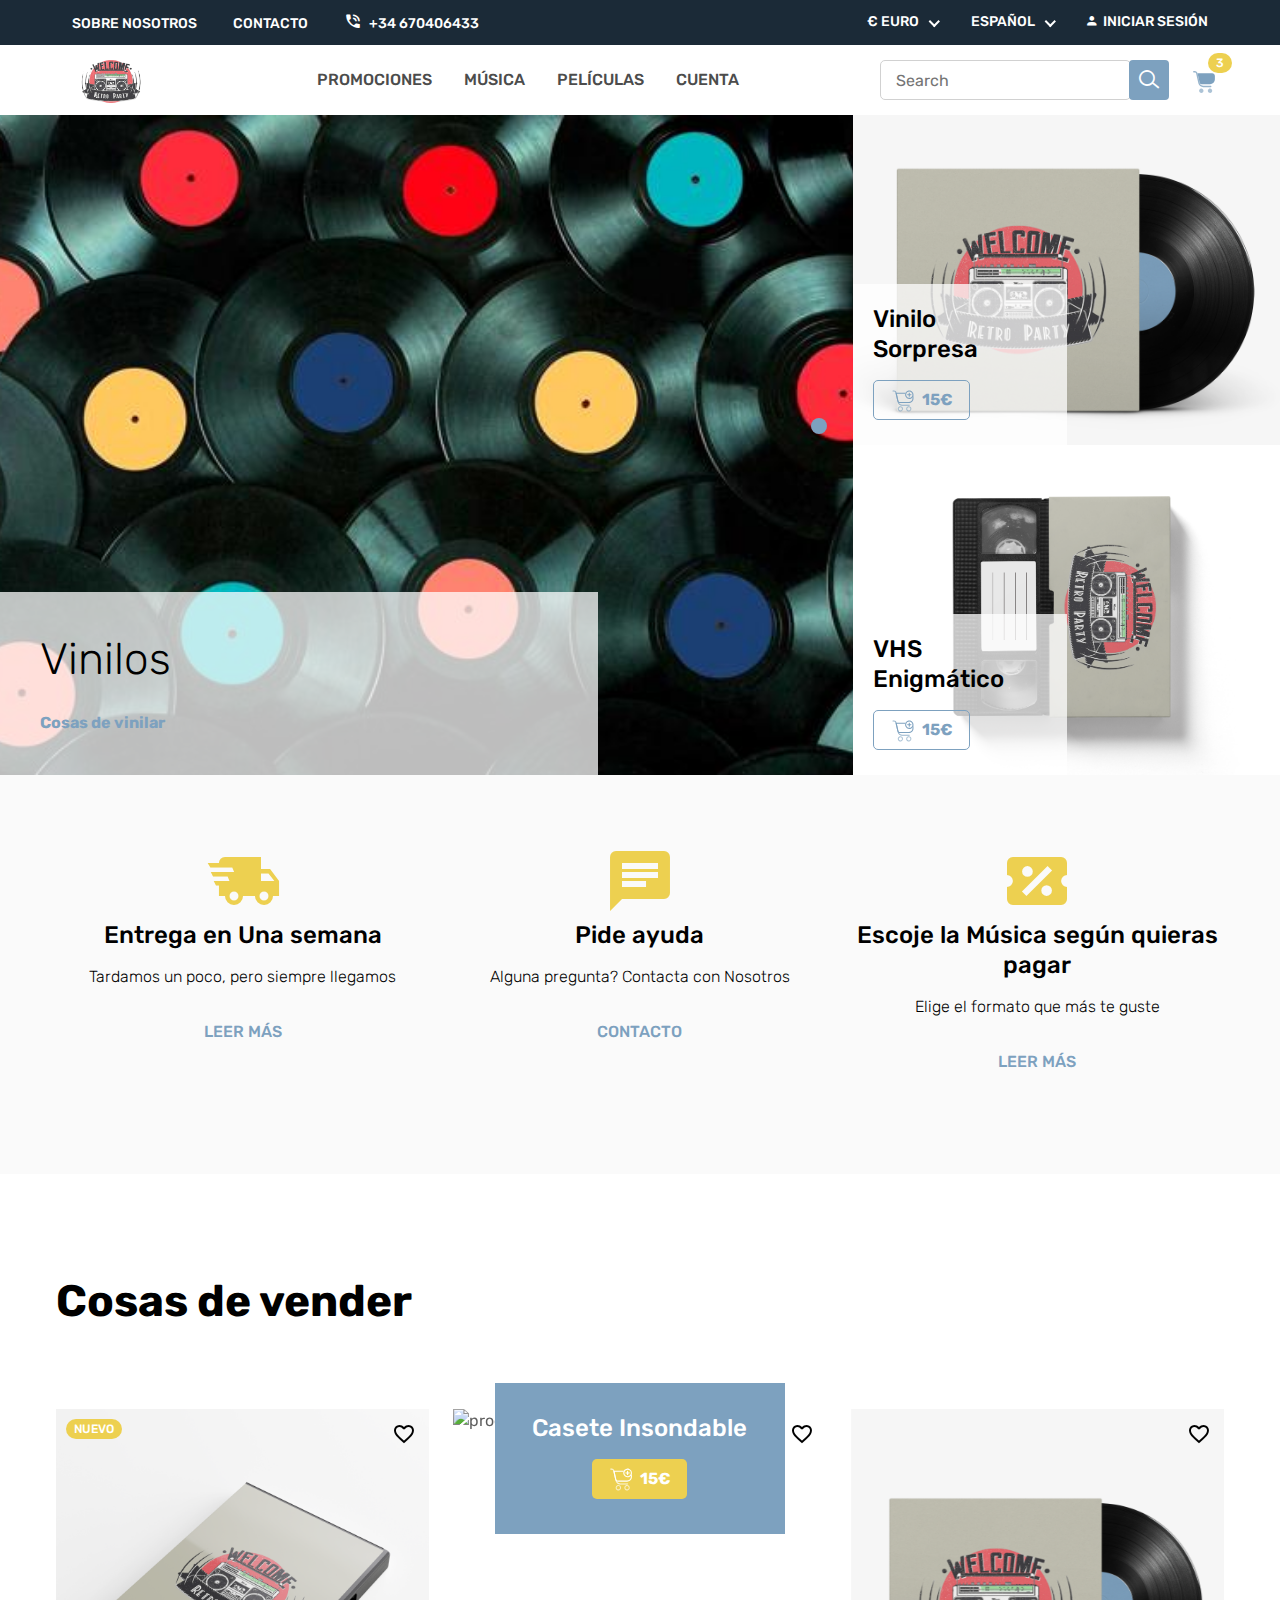
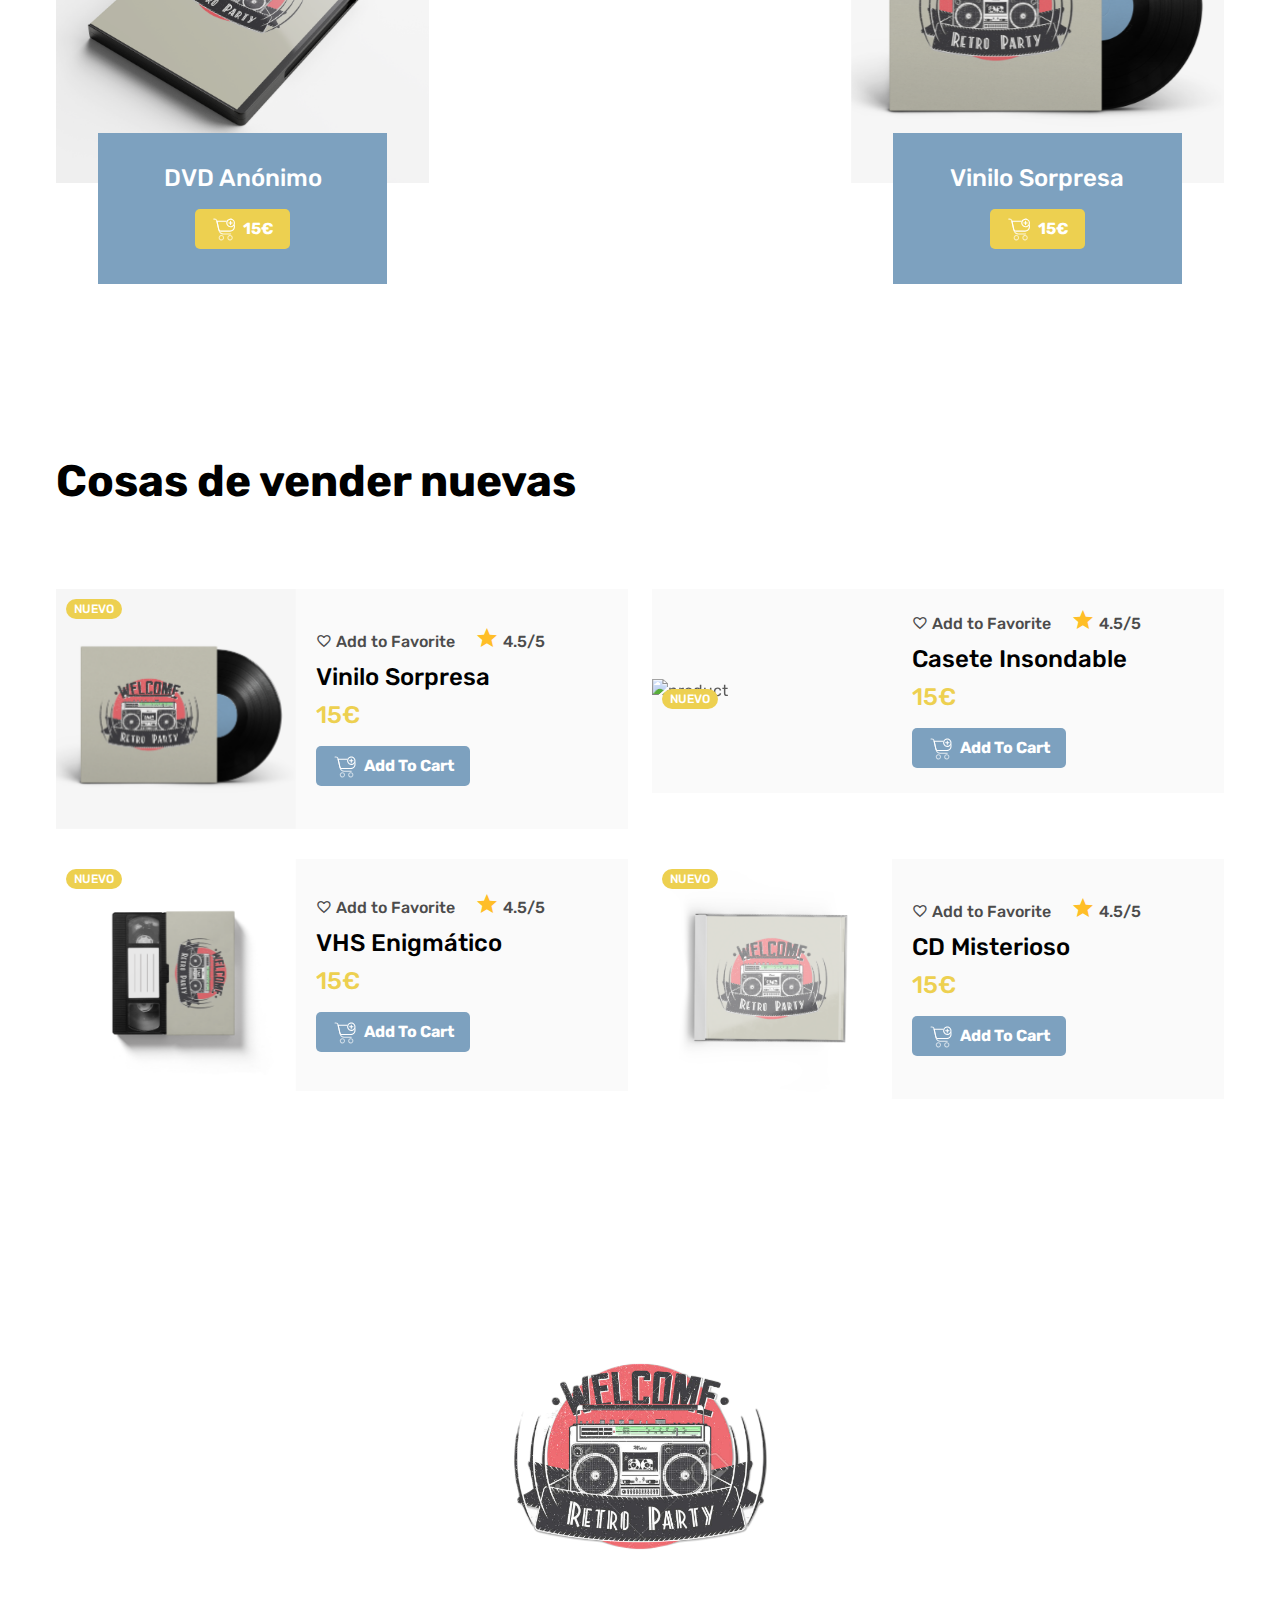
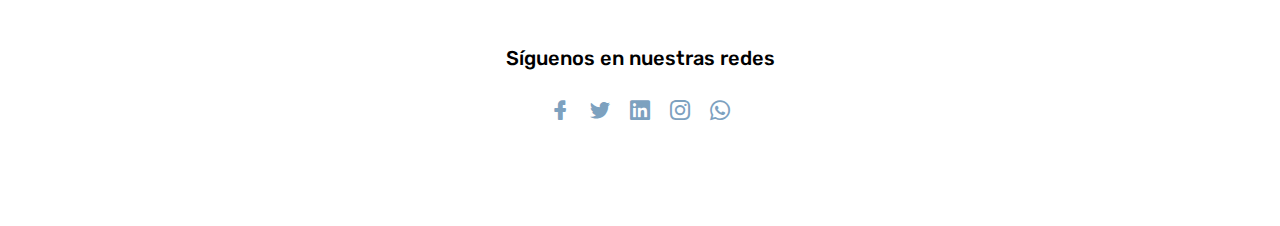
==== commit 4147c4ce: "Últimos ajustes" ====
--- a/index.html
+++ b/index.html
@@ -147,7 +147,7 @@
                                                                 </div>
                                                                 <div class="product-content media-body">
                                                                     <h5 class="title">
-                                                                        <a href="product-details-page.html">Vinilo sorpresa</a>
+                                                                        <a href="product-details-page.html">Vinilo Sorpresa</a>
                                                                     </h5>
                                                                     <ul>
                                                                         <li><span></span></li>
@@ -185,7 +185,7 @@
                                                                 </div>
                                                                 <div class="product-content media-body">
                                                                     <h5 class="title">
-                                                                        <a href="product-details-page.html">Blue-Ray Misterioso</a>
+                                                                        <a href="product-details-page.html">DVD Anónimo</a>
                                                                     </h5>
                                                                     <ul>
                                                                         <li><span></span></li>
@@ -313,7 +313,7 @@
                             <div class="navbar-menu">
                                 <ul class="main-menu">
 
-                                    <li><a href="category.html">Promociones</a></li>
+                                    <li><a href="500.html">Promociones</a></li>
                                     
                                     <li class="menu-item-has-children">
                                         <a href="#">Música</a>
@@ -329,9 +329,9 @@
                                         <a href="#">Películas</a>
 
                                         <ul class="sub-menu">
-                                            <li><a href="category.html">VHS</a></li>
-                                            <li><a href="category.html">DVD</a></li>
-                                            <li><a href="category.html">Blu-Ray</a></li>
+                                            <li><a href="category2.html">VHS</a></li>
+                                            <li><a href="category2.html">DVD</a></li>
+                                            <li><a href="category2.html">Blu-Ray</a></li>
                                         </ul>
 
                                     </li>
@@ -415,7 +415,7 @@
                                                                     </div>
                                                                     <div class="product-content media-body">
                                                                         <h5 class="title">
-                                                                            <a href="product-details-page.html">Vinilo sorpresa</a>
+                                                                            <a href="product-details-page.html">Vinilo Sorpresa</a>
                                                                         </h5>
                                                                         <ul>
                                                                             <li><span></span></li>
@@ -453,7 +453,7 @@
                                                                     </div>
                                                                     <div class="product-content media-body">
                                                                         <h5 class="title">
-                                                                            <a href="product-details-page.html">Blue-Ray Misterioso</a>
+                                                                            <a href="product-details-page.html">DVD Anónimo</a>
                                                                         </h5>
                                                                         <ul>
                                                                             <li><span></span></li>
@@ -542,7 +542,7 @@
             <div class="header-min-item product-style-25 bg_cover"
                 style="background-image: url(assets/images/header-1/header-min-1.png);">
                 <div class="product-content">
-                    <h4 class="title"><a href="product-details-page.html">Vinilo Misterioso</a></h4>
+                    <h4 class="title"><a href="product-details-page.html">Vinilo Sorpresa</a></h4>
                     <a href="javascript:void(0)" class="main-btn primary-btn-border"> <img src="assets/images/icon-svg/cart-5.svg" alt="">
                         15€
                     </a>
@@ -551,7 +551,7 @@
             <div class="header-min-item product-style-25 bg_cover"
                 style="background-image: url(assets/images/header-1/header-min-2.png);">
                 <div class="product-content">
-                    <h4 class="title"><a href="product-details-page.html">VHS Sorpresa</a></h4>
+                    <h4 class="title"><a href="product-details-page.html">VHS Enigmático</a></h4>
                     <a href="javascript:void(0)" class="main-btn primary-btn-border"> <img src="assets/images/icon-svg/cart-5.svg" alt="">
                         15€
                     </a>
@@ -631,7 +631,7 @@
                             </a>
                         </div>
                         <div class="product-content text-center">
-                            <h4 class="title"><a href="product-details-page.html">DVD Sorpresa</a></h4>
+                            <h4 class="title"><a href="product-details-page.html">DVD Anónimo</a></h4>
                             <a href="javascript:void(0)" class="main-btn secondary-1-btn">
                                 <img src="assets/images/icon-svg/cart-7.svg" alt="">
                                 15€
@@ -652,7 +652,7 @@
                             </a>
                         </div>
                         <div class="product-content text-center">
-                            <h4 class="title"><a href="product-details-page.html">Cassette Misterioso</a></h4>
+                            <h4 class="title"><a href="product-details-page.html">Casete Insondable</a></h4>
                             <a href="javascript:void(0)" class="main-btn secondary-1-btn">
                                 <img src="assets/images/icon-svg/cart-7.svg" alt="">
                                 15€
@@ -719,7 +719,7 @@
                                     <span><i class="mdi mdi-star"></i> 4.5/5</span>
                                 </li>
                             </ul>
-                            <h4 class="title"><a href="product-details-page.html">Vinilo Misterioso</a></h4>
+                            <h4 class="title"><a href="product-details-page.html">Vinilo Sorpresa</a></h4>
                             <span class="price">15€</span>
                             <a href="javascript:void(0)" class="main-btn primary-btn">
                                 <img src="assets/images/icon-svg/cart-4.svg" alt="">
@@ -750,7 +750,7 @@
                                     <span><i class="mdi mdi-star"></i> 4.5/5</span>
                                 </li>
                             </ul>
-                            <h4 class="title"><a href="product-details-page.html">cassette Sorpresa</a></h4>
+                            <h4 class="title"><a href="product-details-page.html">Casete Insondable</a></h4>
                             <span class="price">15€</span>
                             <a href="javascript:void(0)" class="main-btn primary-btn">
                                 <img src="assets/images/icon-svg/cart-4.svg" alt="">
@@ -782,7 +782,7 @@
                                     <span><i class="mdi mdi-star"></i> 4.5/5</span>
                                 </li>
                             </ul>
-                            <h4 class="title"><a href="product-details-page.html">VHS Sorpresa</a></h4>
+                            <h4 class="title"><a href="product-details-page.html">VHS Enigmático</a></h4>
                             <span class="price">15€</span>
                             <a href="javascript:void(0)" class="main-btn primary-btn">
                                 <img src="assets/images/icon-svg/cart-4.svg" alt="">
@@ -813,7 +813,7 @@
                                     <span><i class="mdi mdi-star"></i> 4.5/5</span>
                                 </li>
                             </ul>
-                            <h4 class="title"><a href="product-details-page.html">CD Sorpresa</a></h4>
+                            <h4 class="title"><a href="product-details-page.html">CD Misterioso</a></h4>
 
                             <span class="price">15€</span>
                             <a href="javascript:void(0)" class="main-btn primary-btn">
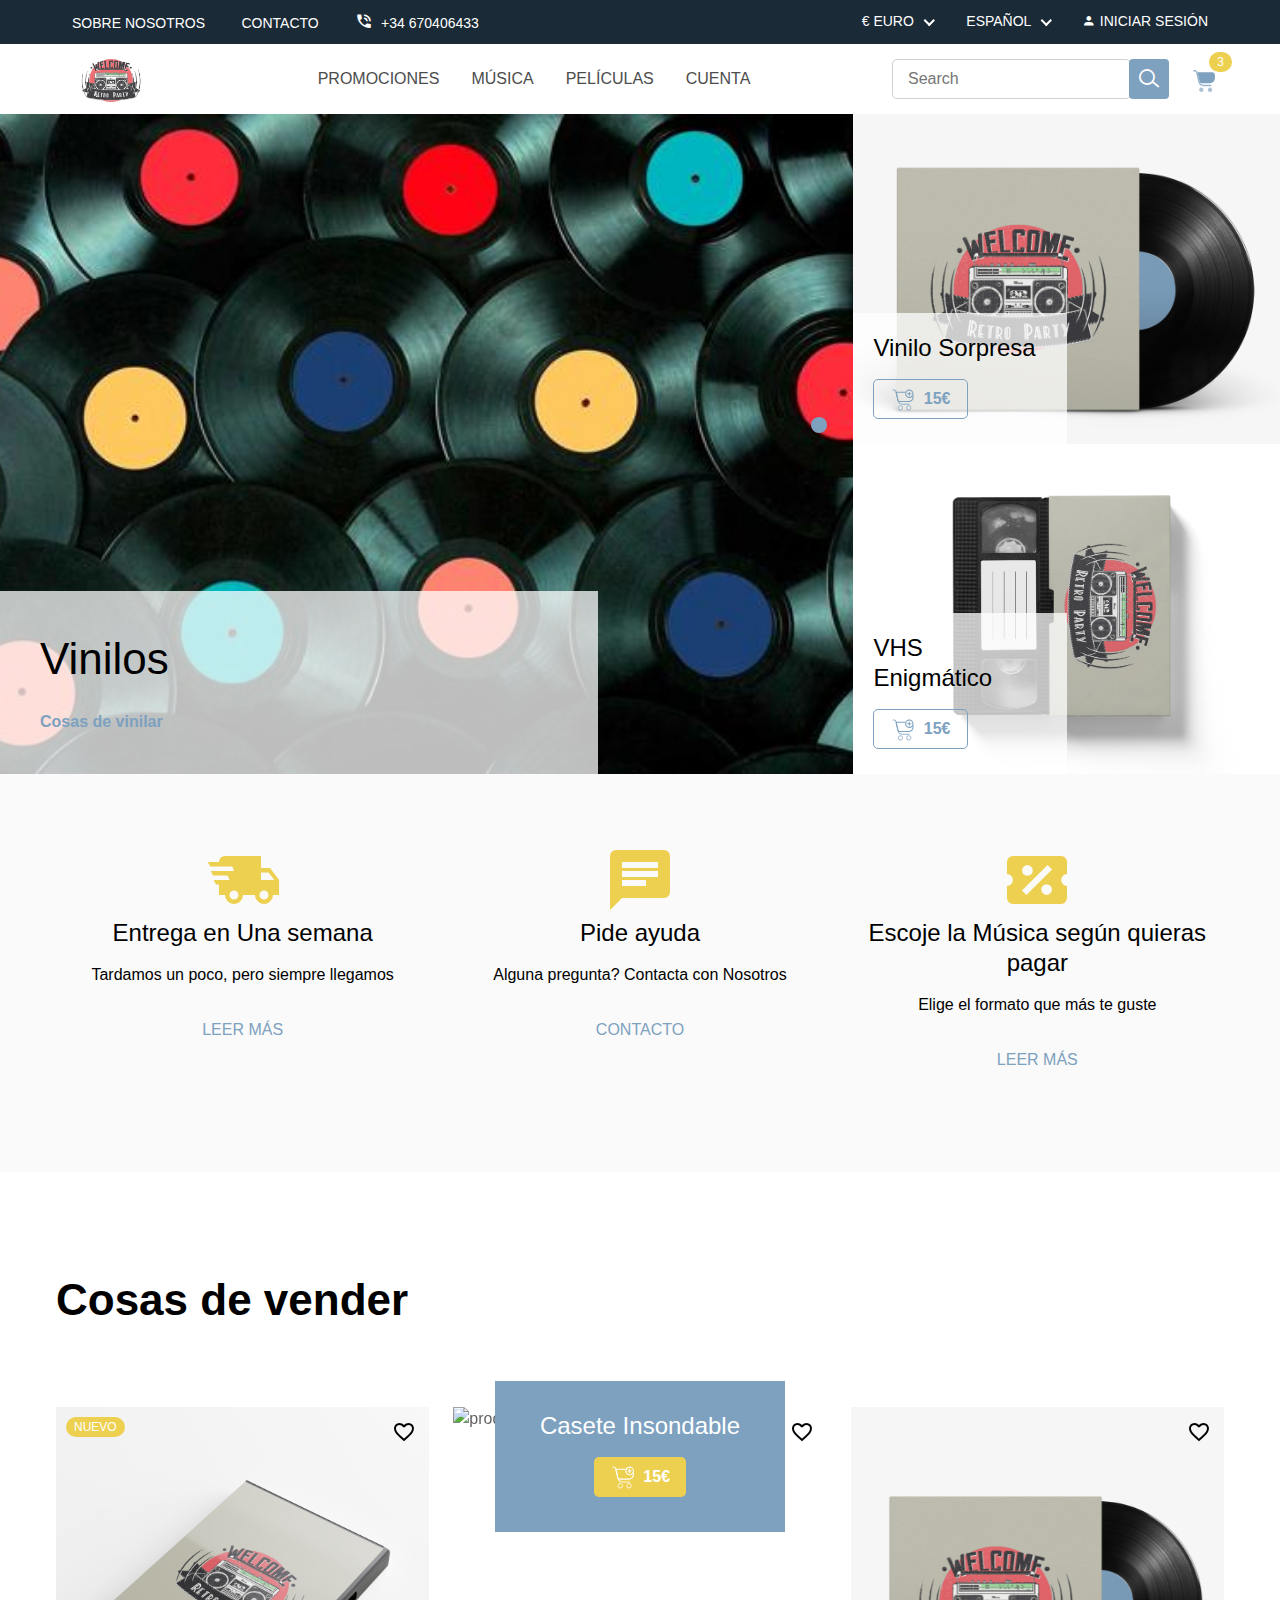
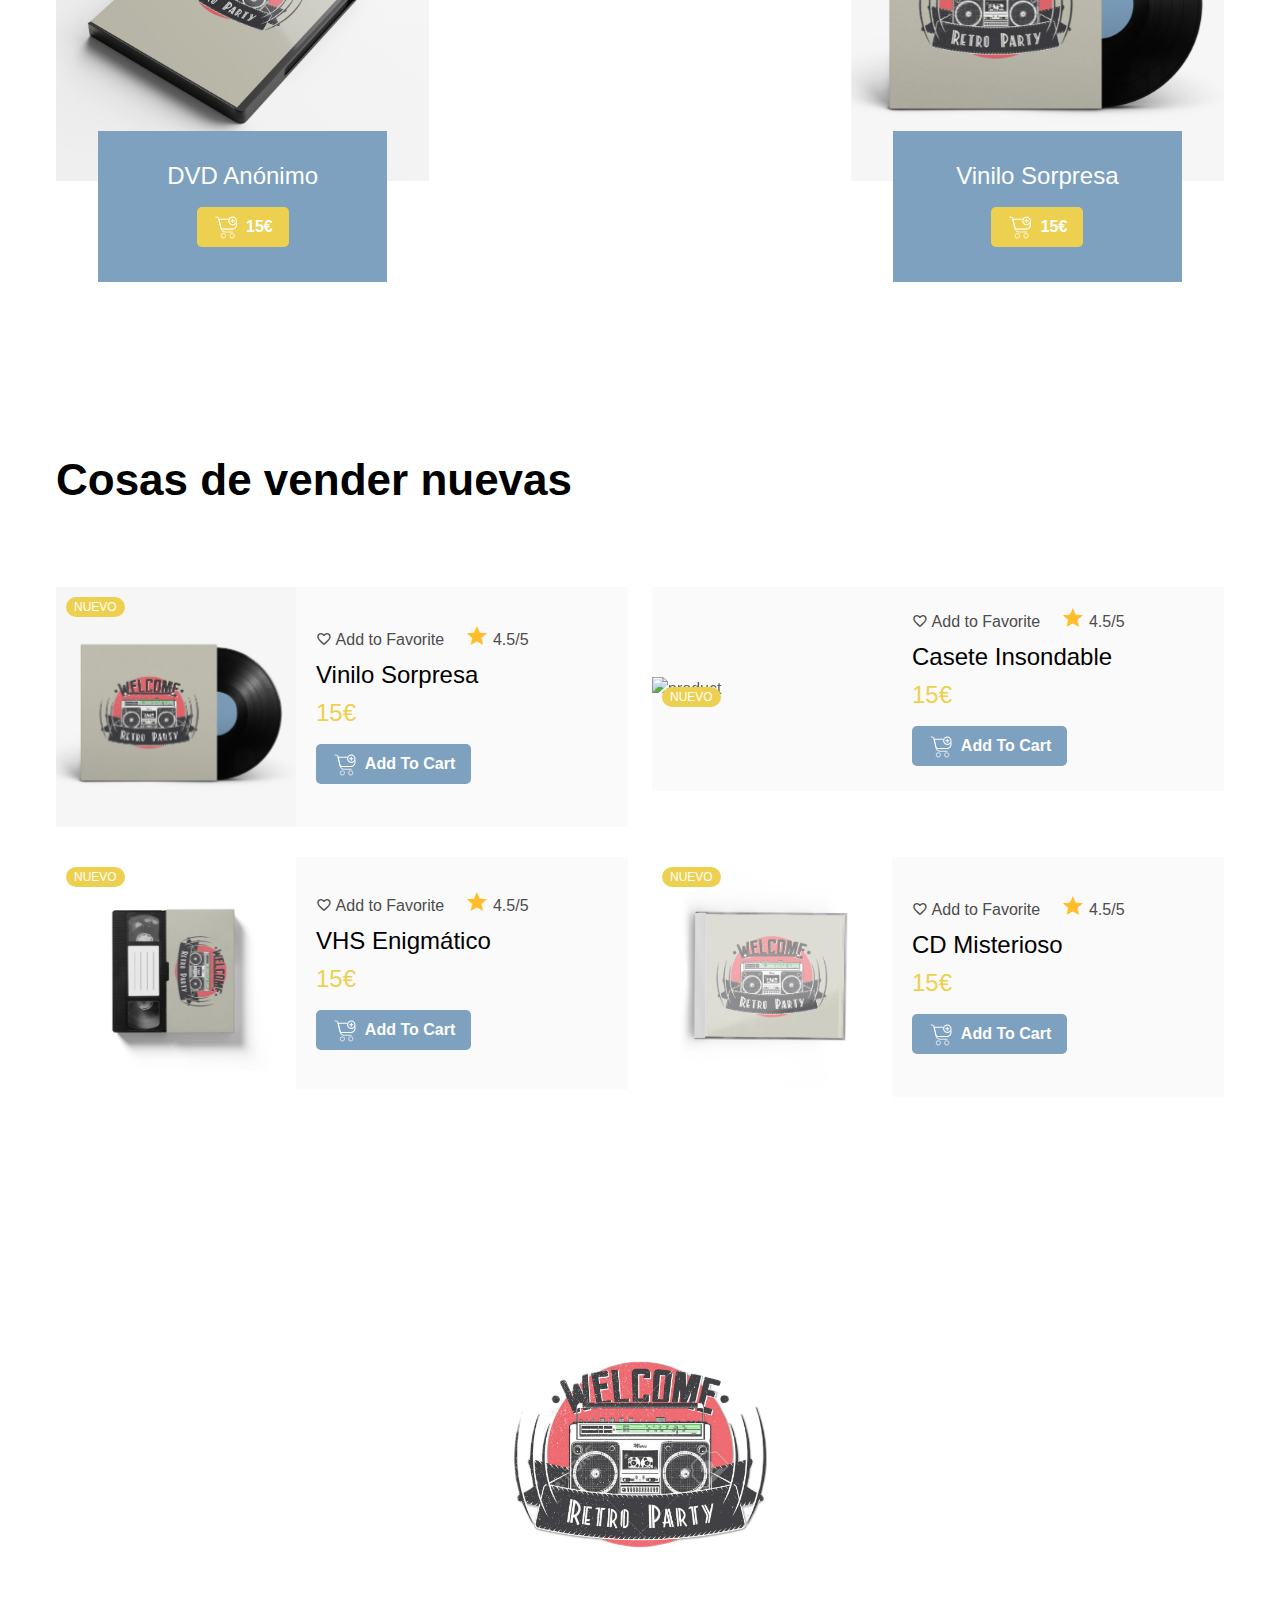
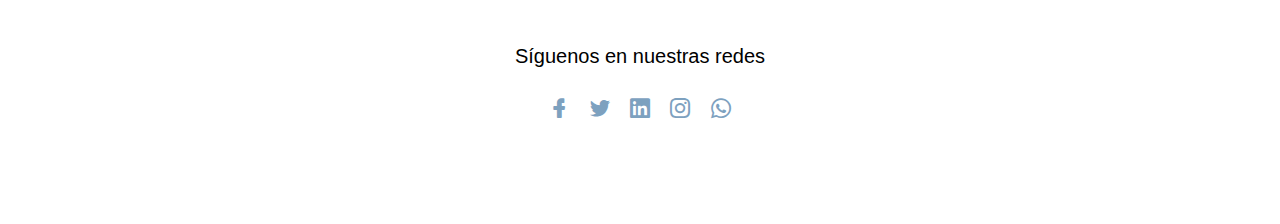
==== commit c8aafdd5: "pequeños cambios" ====
--- a/index.html
+++ b/index.html
@@ -5,7 +5,7 @@
     <meta charset="utf-8">
 
     <!--====== Title ======-->
-    <title>Magic Media</title>
+    <title>Magic Media | MMS</title>
 
     <meta name="description" content="">
     <meta name="viewport" content="width=device-width, initial-scale=1">
--- a/assets/css/style.css
+++ b/assets/css/style.css
@@ -1,6 +1,6 @@
 @import "https://fonts.googleapis.com/css?family=Rubik:300,400,500,700,900&display=swap";
 body {
-  font-family: rubik, sans-serif;
+  font-family: daytona, sans-serif;
   font-weight: 400;
   font-style: normal;
   color: rgba(0, 0, 0, 0.64);
@@ -47,7 +47,7 @@
 h4,
 h5,
 h6 {
-  font-family: rubik, sans-serif;
+  font-family: daytona, sans-serif;
   color: #000;
   margin: 0;
 }
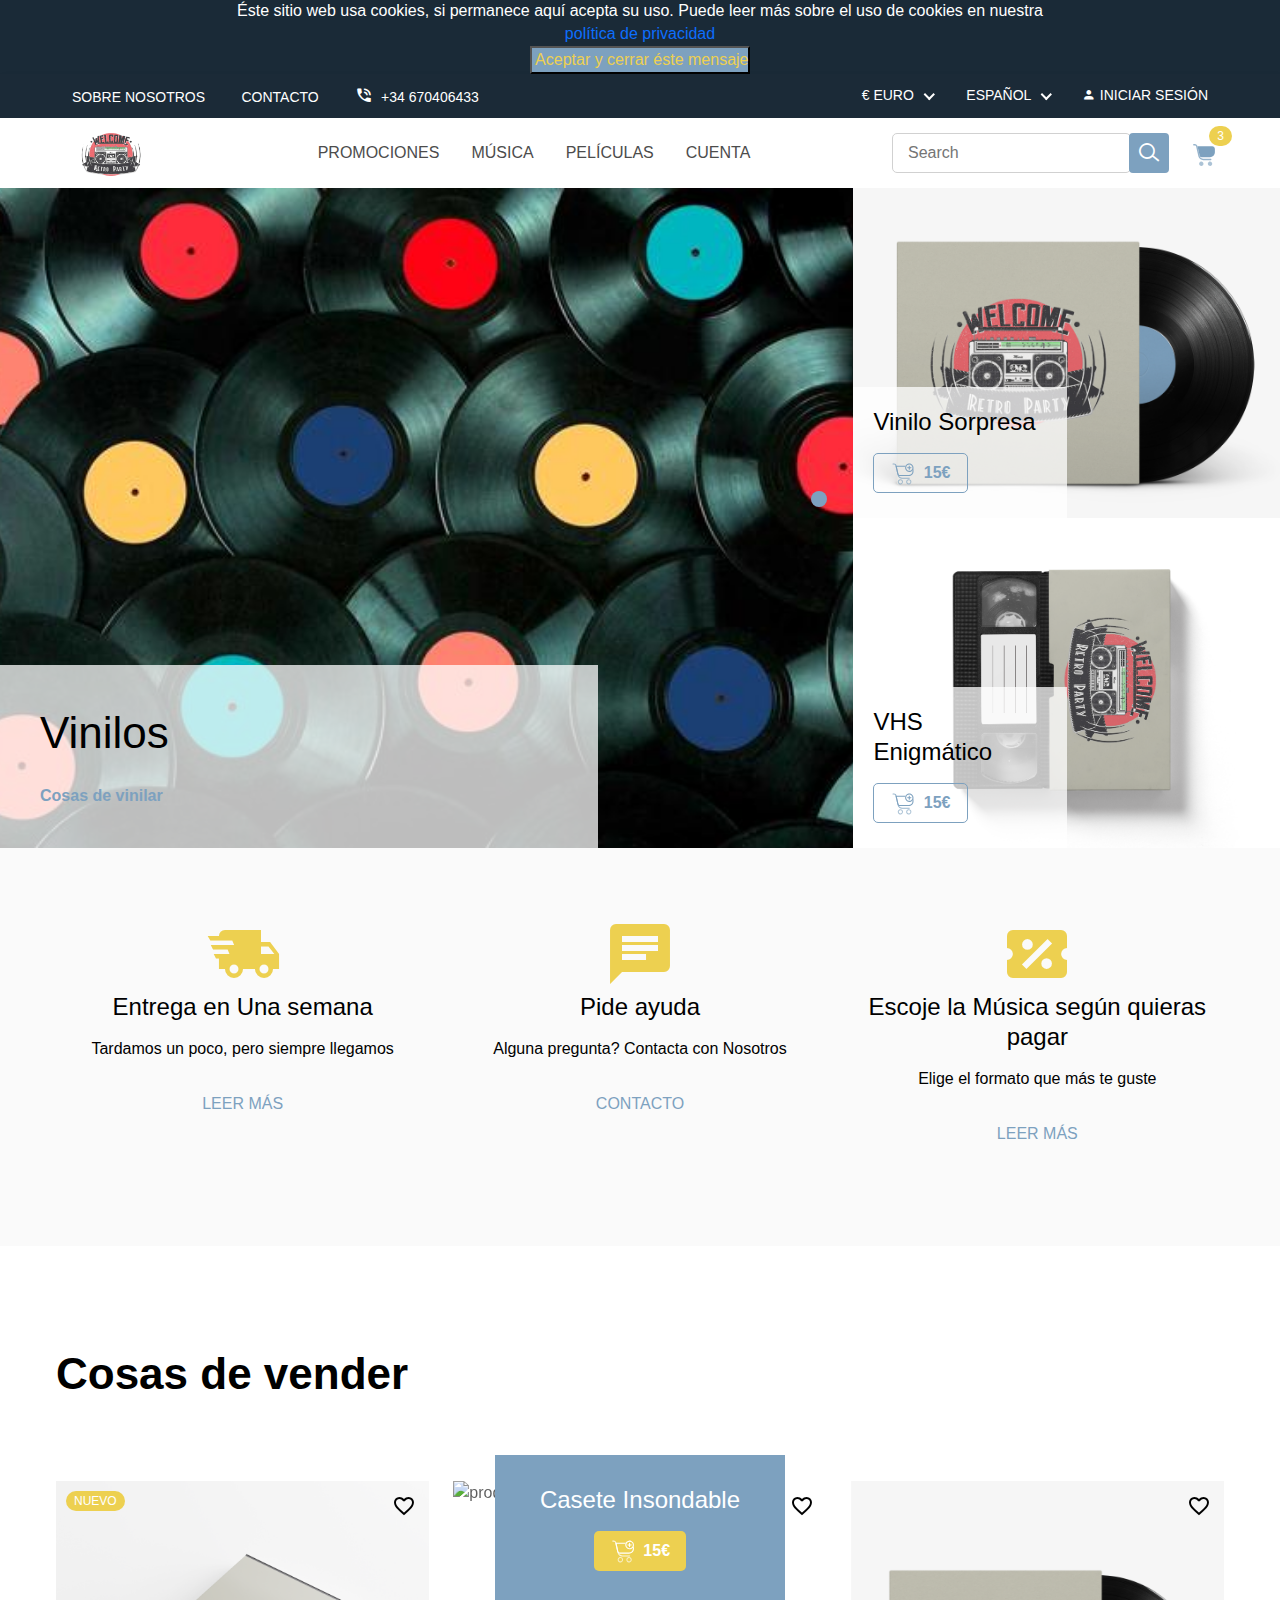
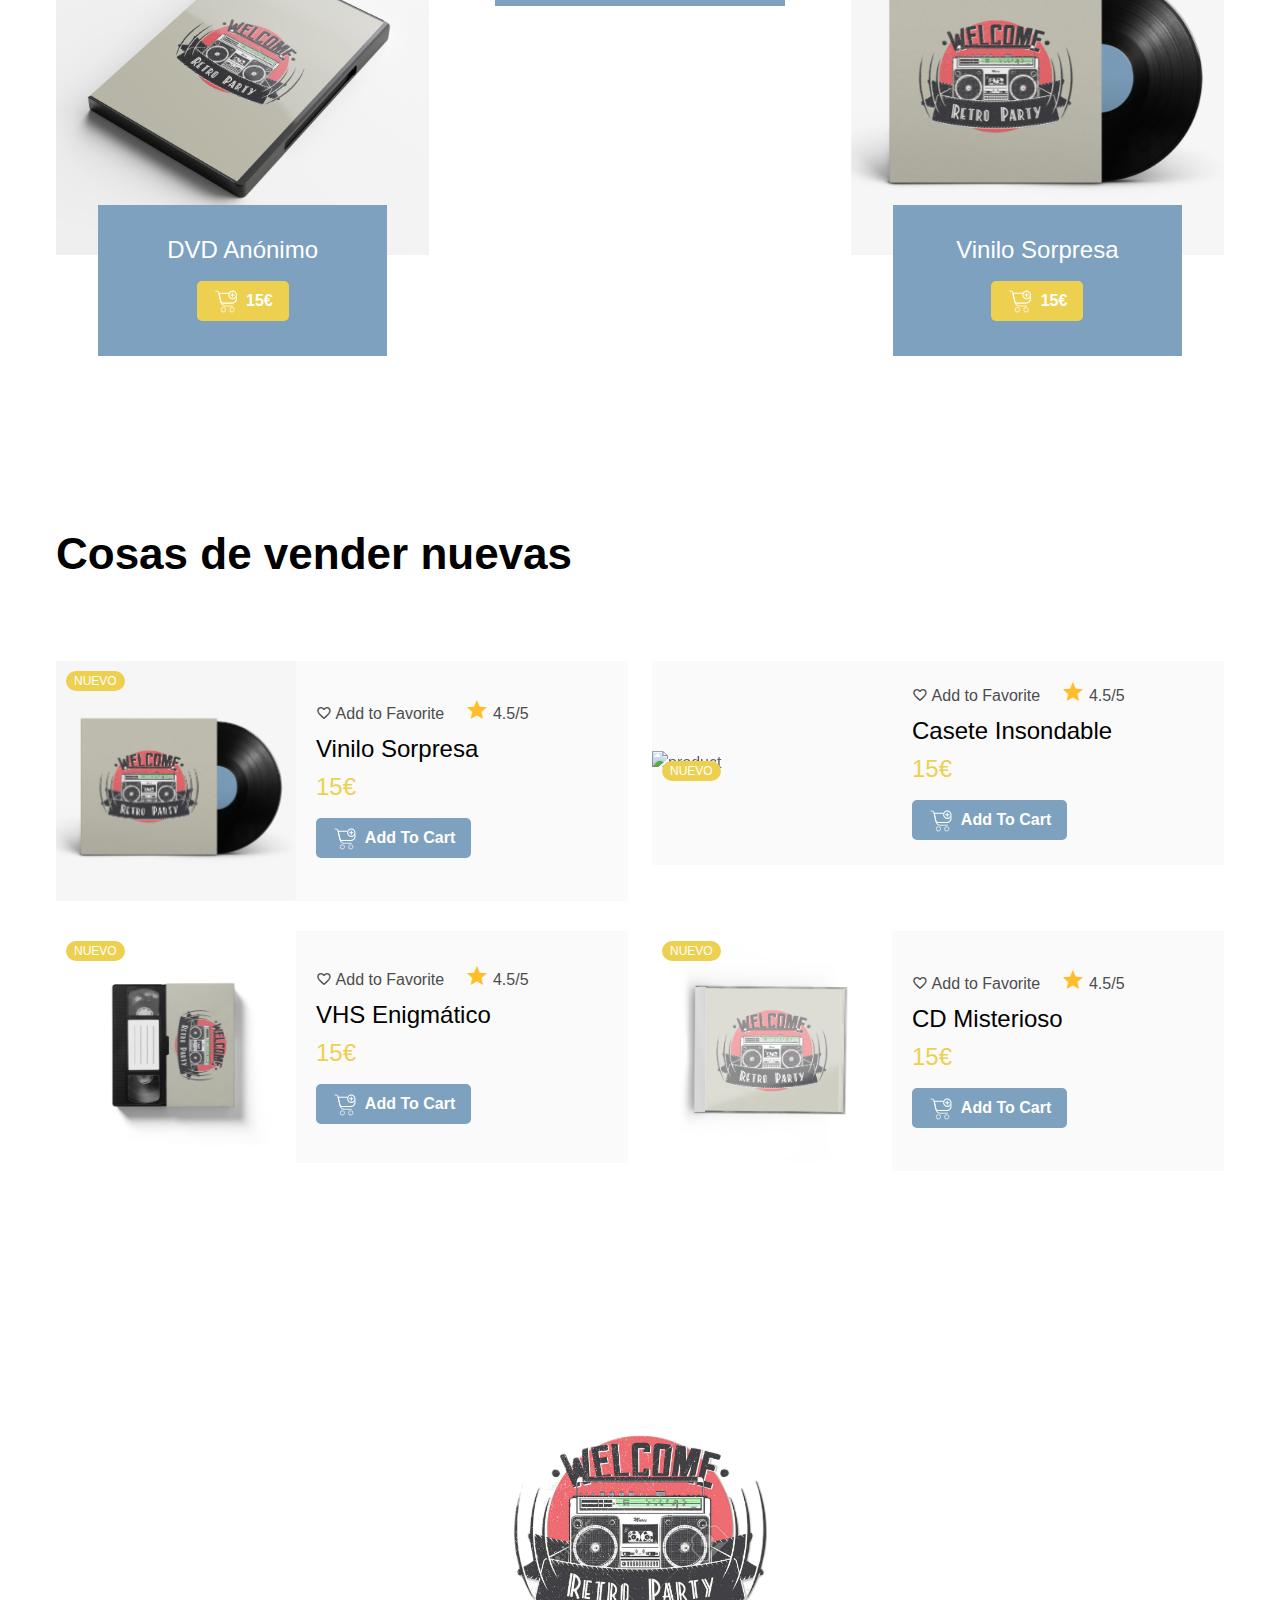
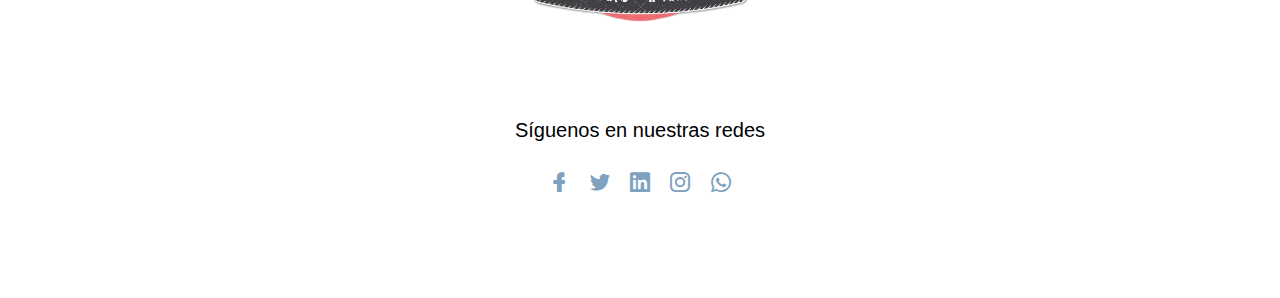
==== commit 85f0b7ff: "cookies lmao" ====
--- a/index.html
+++ b/index.html
@@ -5,7 +5,7 @@
     <meta charset="utf-8">
 
     <!--====== Title ======-->
-    <title>Magic Media | MMS</title>
+    <title>Magic Media</title>
 
     <meta name="description" content="">
     <meta name="viewport" content="width=device-width, initial-scale=1">
@@ -37,10 +37,41 @@
     <!--====== Style CSS ======-->
     <link rel="stylesheet" href="assets/css/style.css">
 
+    <!--====== Style Cookies ======-->
+   <script src="https://code.jquery.com/jquery-2.1.3.min.js%22%3E"> </script>
 </head>
 
 <body>
-
+    <script>
+
+        function compruebaAceptaCookies() {
+          if(localStorage.aceptaCookies != 'true'){
+            cajacookies.style.display = 'block';
+          }
+        }
+        
+
+        function aceptarCookies() {
+          localStorage.aceptaCookies = 'true';
+          cajacookies.style.display = 'none';
+        }
+        
+
+        $(document).ready(function () {
+          compruebaAceptaCookies();
+        });
+        </script>
+        <div id="cajacookies">
+<p>
+<p class="text-white">
+Éste sitio web usa cookies, si permanece aquí acepta su uso.
+Puede leer más sobre el uso de cookies en nuestra </p><a href="politica.html">política de privacidad</a>
+
+</p>
+<button onclick="aceptarCookies()" class="pull-right">
+    <i class="fa fa-times"></i> Aceptar y cerrar éste mensaje
+</button>
+</div>
     <!--====== Preloader Part Start ======-->
     <div class="preloader">
         <div class="loader">
--- a/assets/css/style.css
+++ b/assets/css/style.css
@@ -11264,3 +11264,22 @@
 .advertencia {
   font-size: x-small;
 }
+#cajacookies {
+  text-align: center;
+  box-shadow: 0px 0px 5px 5px #808080;
+  background-color: #1A2A37;
+  color: white;
+  top: 0px;
+  width: 100%;
+  text-decoration: white;
+  border-bottom: white;
+  border-color: white;
+  border-width: 2px;
+  
+}
+
+#cajacookies button {
+  align-items:center;
+  color: #EDD050;
+  background-color: #7DA1BF;
+}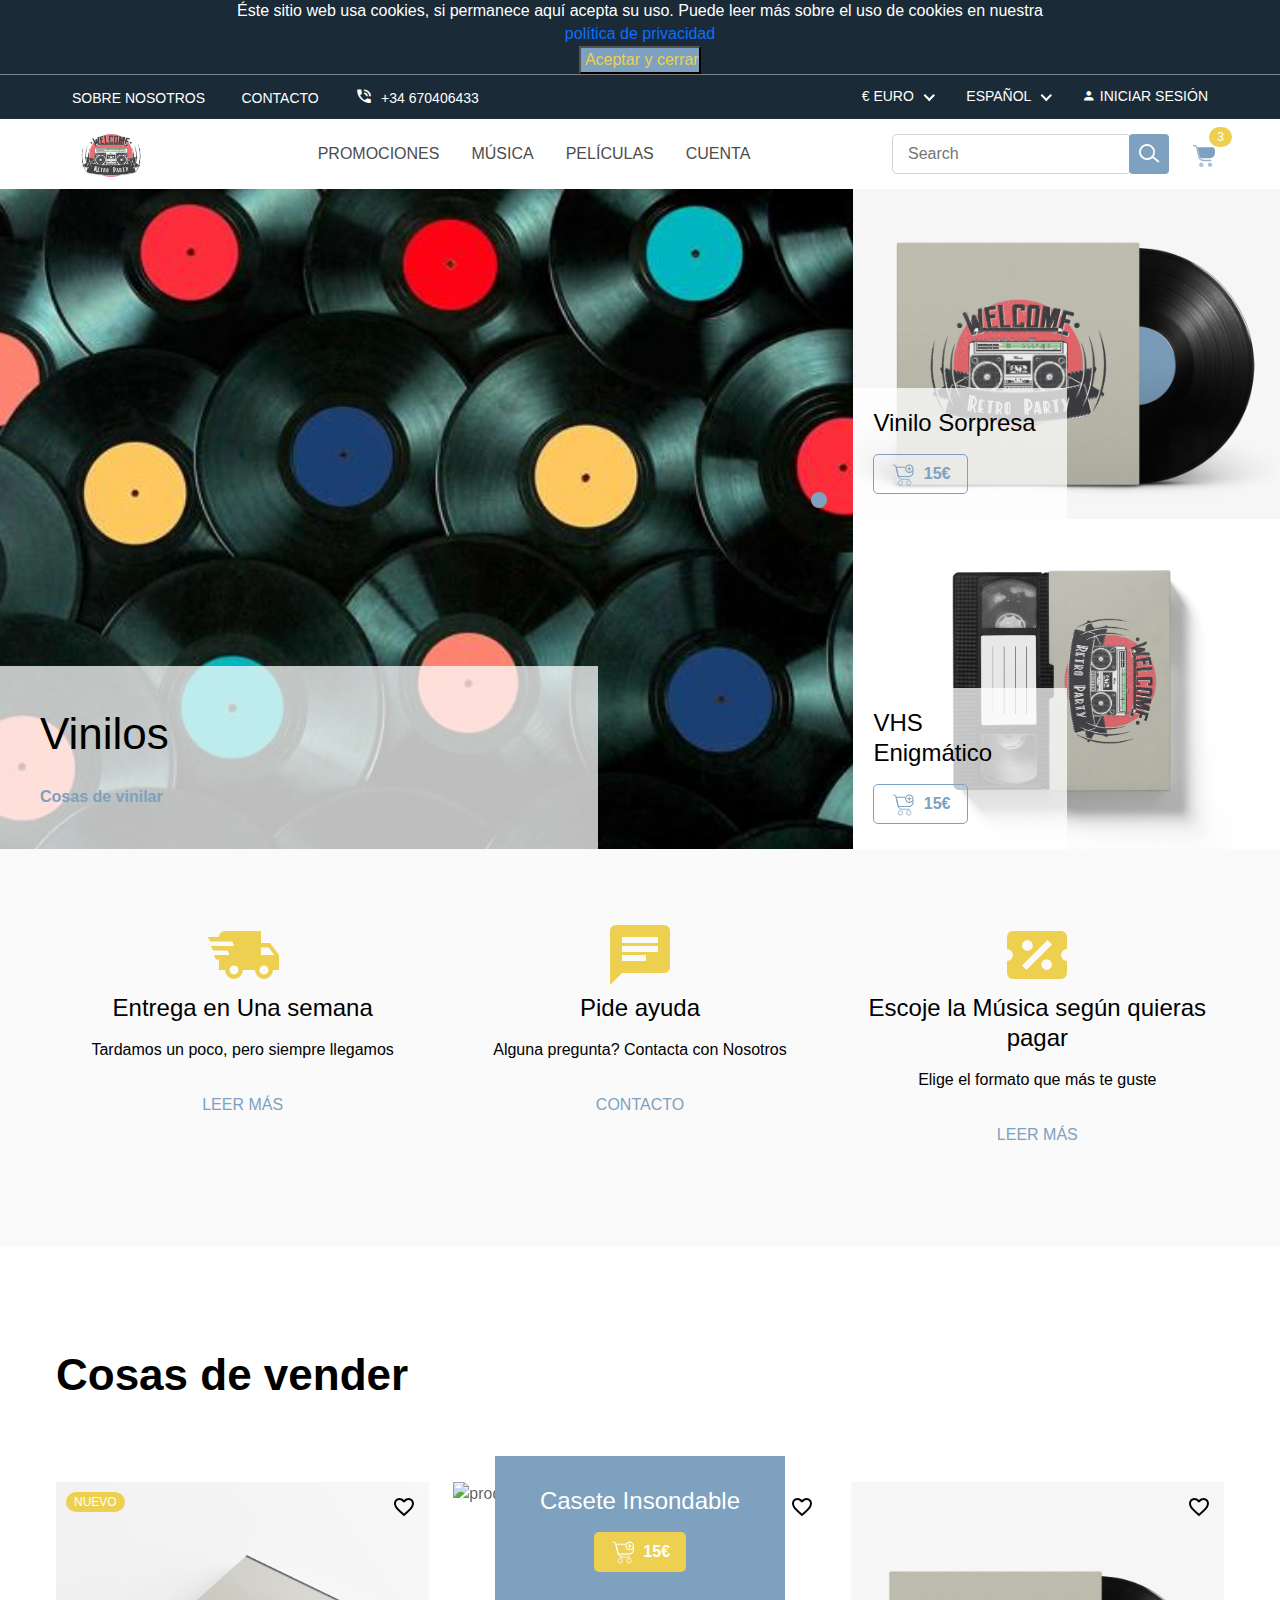
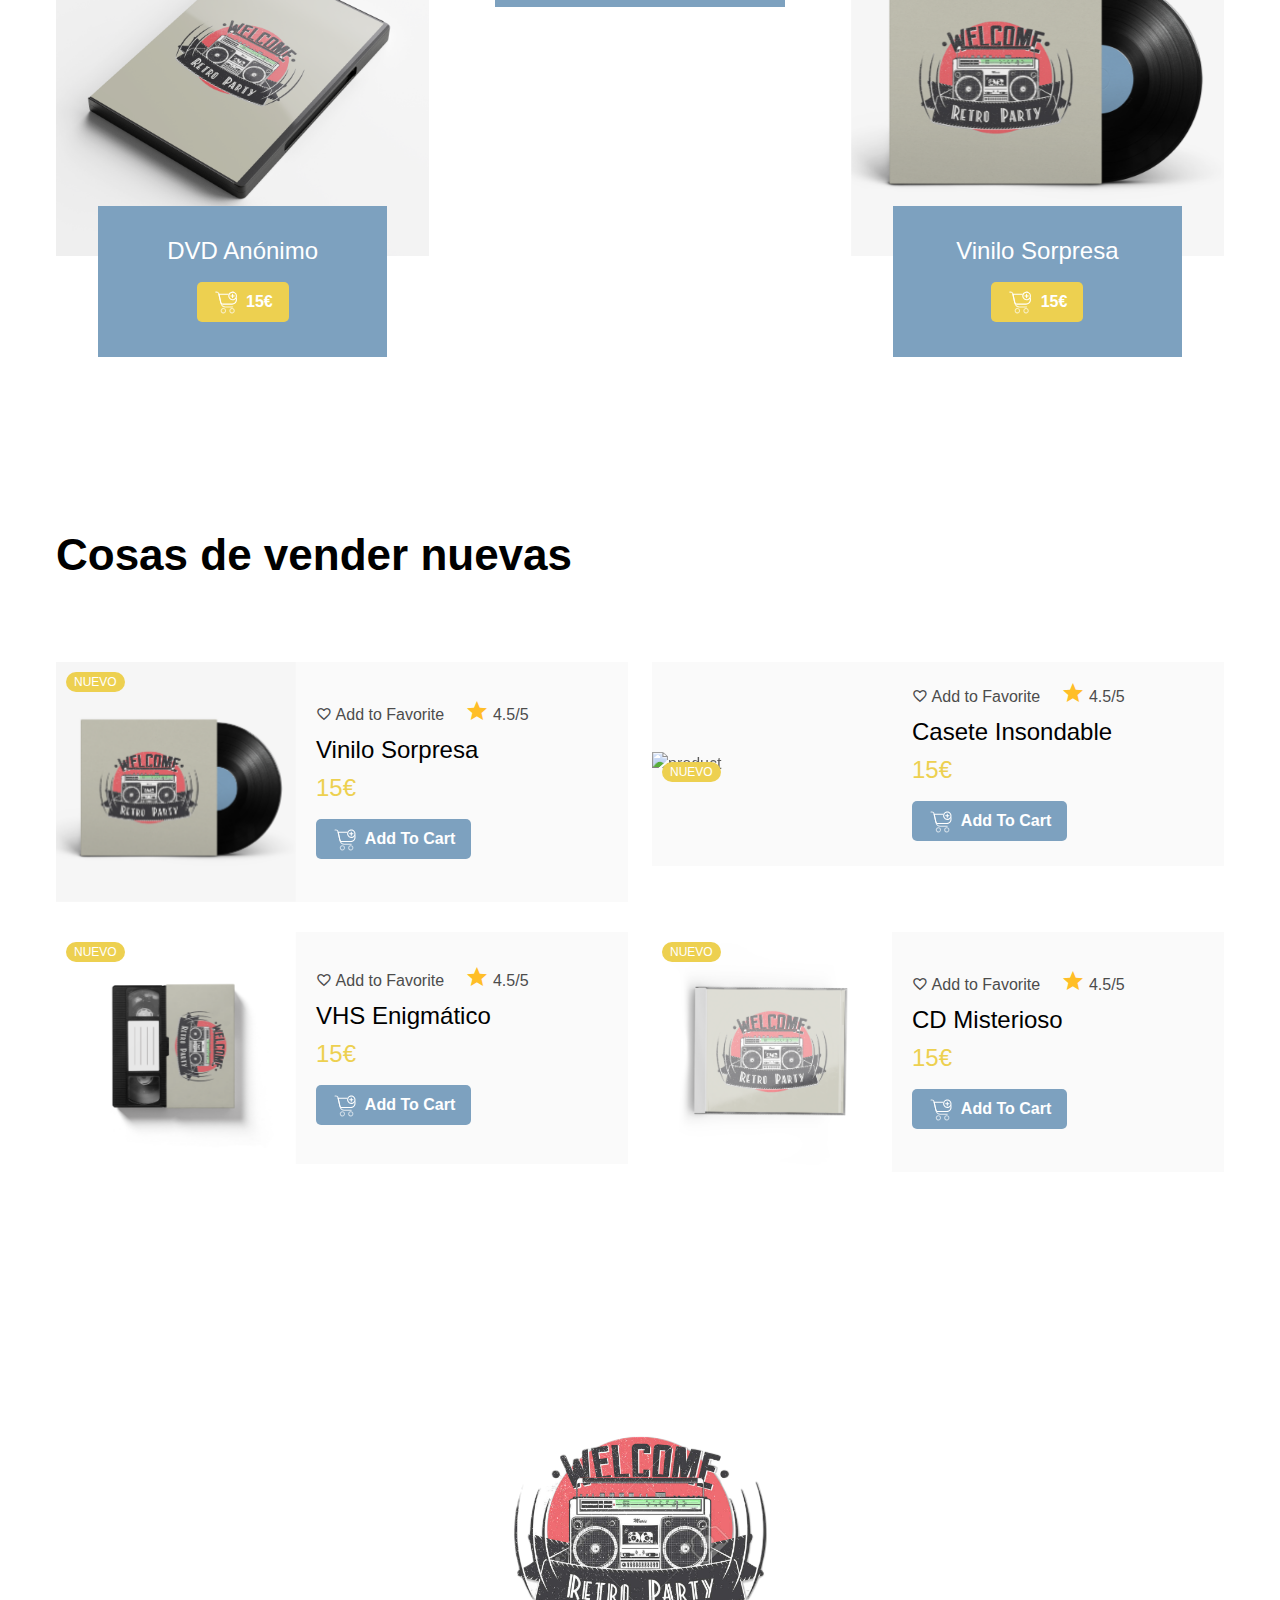
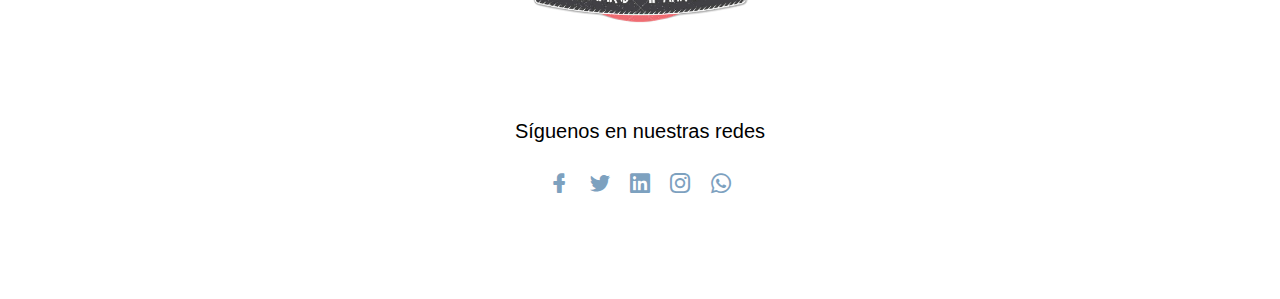
==== commit 6b829120: "cosas" ====
--- a/index.html
+++ b/index.html
@@ -5,7 +5,7 @@
     <meta charset="utf-8">
 
     <!--====== Title ======-->
-    <title>Magic Media</title>
+    <title>Magic Media | MMS</title>
 
     <meta name="description" content="">
     <meta name="viewport" content="width=device-width, initial-scale=1">
@@ -69,7 +69,7 @@
 
 </p>
 <button onclick="aceptarCookies()" class="pull-right">
-    <i class="fa fa-times"></i> Aceptar y cerrar éste mensaje
+    <i class="fa fa-times"></i> Aceptar y cerrar 
 </button>
 </div>
     <!--====== Preloader Part Start ======-->
--- a/assets/css/style.css
+++ b/assets/css/style.css
@@ -11275,7 +11275,7 @@
   border-bottom: white;
   border-color: white;
   border-width: 2px;
-  
+  margin-bottom: 1px;
 }
 
 #cajacookies button {
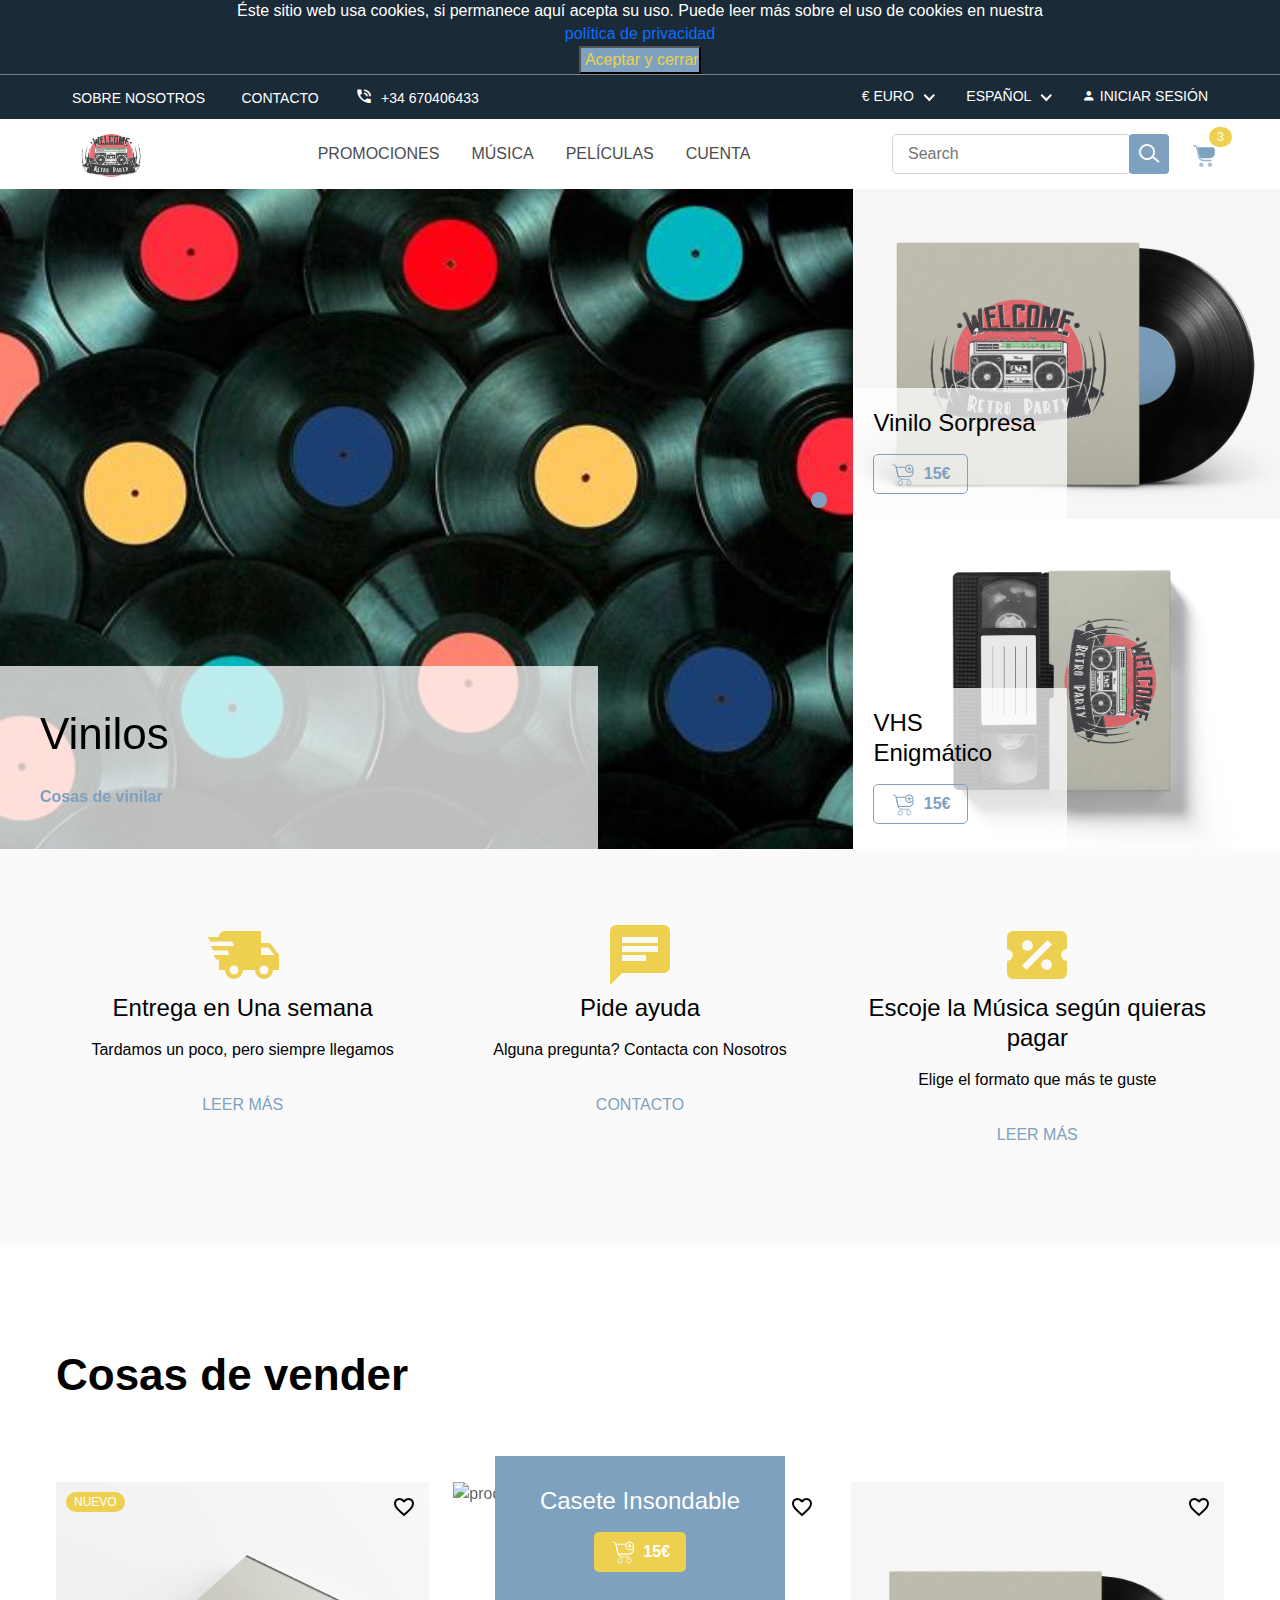
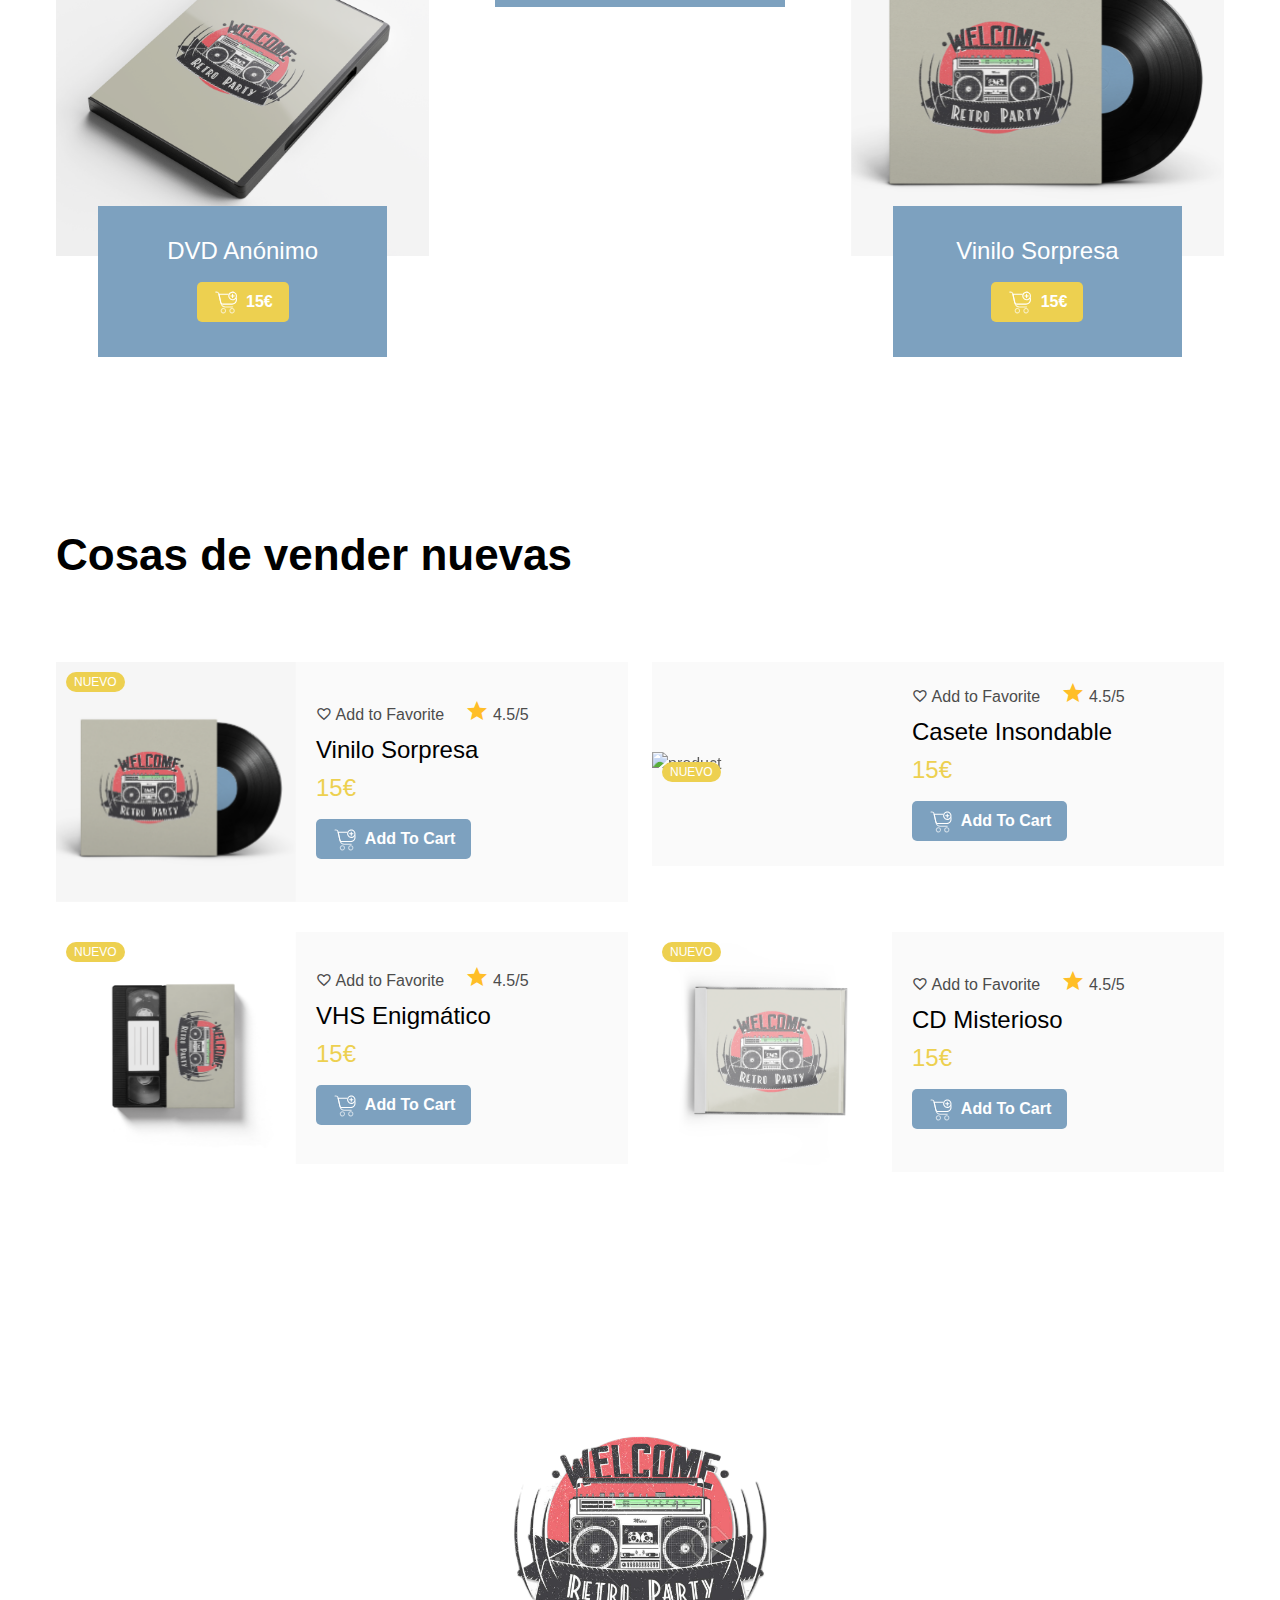
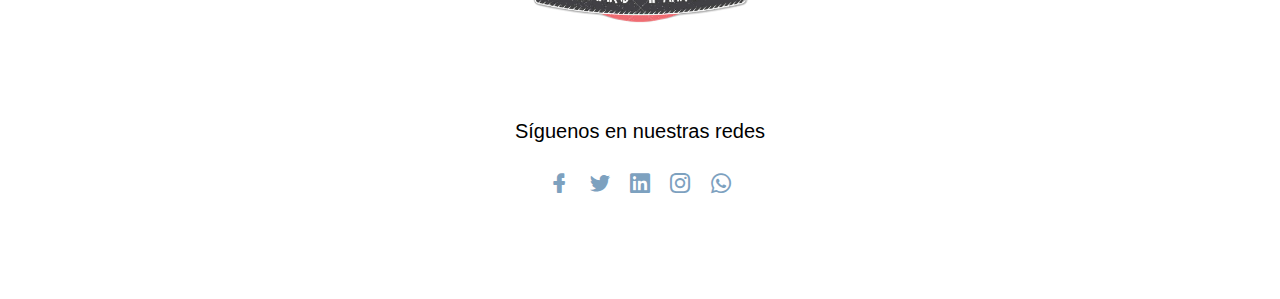
==== commit ed805cfc: "pequeños cambios2" ====
--- a/index.html
+++ b/index.html
@@ -65,7 +65,7 @@
 <p>
 <p class="text-white">
 Éste sitio web usa cookies, si permanece aquí acepta su uso.
-Puede leer más sobre el uso de cookies en nuestra </p><a href="politica.html">política de privacidad</a>
+Puede leer más sobre el uso de cookies en nuestra </p><a href="404.html">política de privacidad</a>
 
 </p>
 <button onclick="aceptarCookies()" class="pull-right">
@@ -561,10 +561,10 @@
                     </div>
                 </div>
                 <div class="single-header-item bg_cover"
-                    style="background-image: url(assets/images/header-1/header-big-1.jpg);">
+                    style="background-image: url(assets/images/header-1/vhs.jfif);">
                     <div class="header-item-content">
-                        <h3 class="title">Vinilos</h3>
-                        <a href="javascript:void(0)" class="link">Cosas de vinilar</a>
+                        <h3 class="title">VHS</h3>
+                        <a href="javascript:void(0)" class="link">Cosas de VHSear</a>
                     </div>
                 </div>
             </div>
